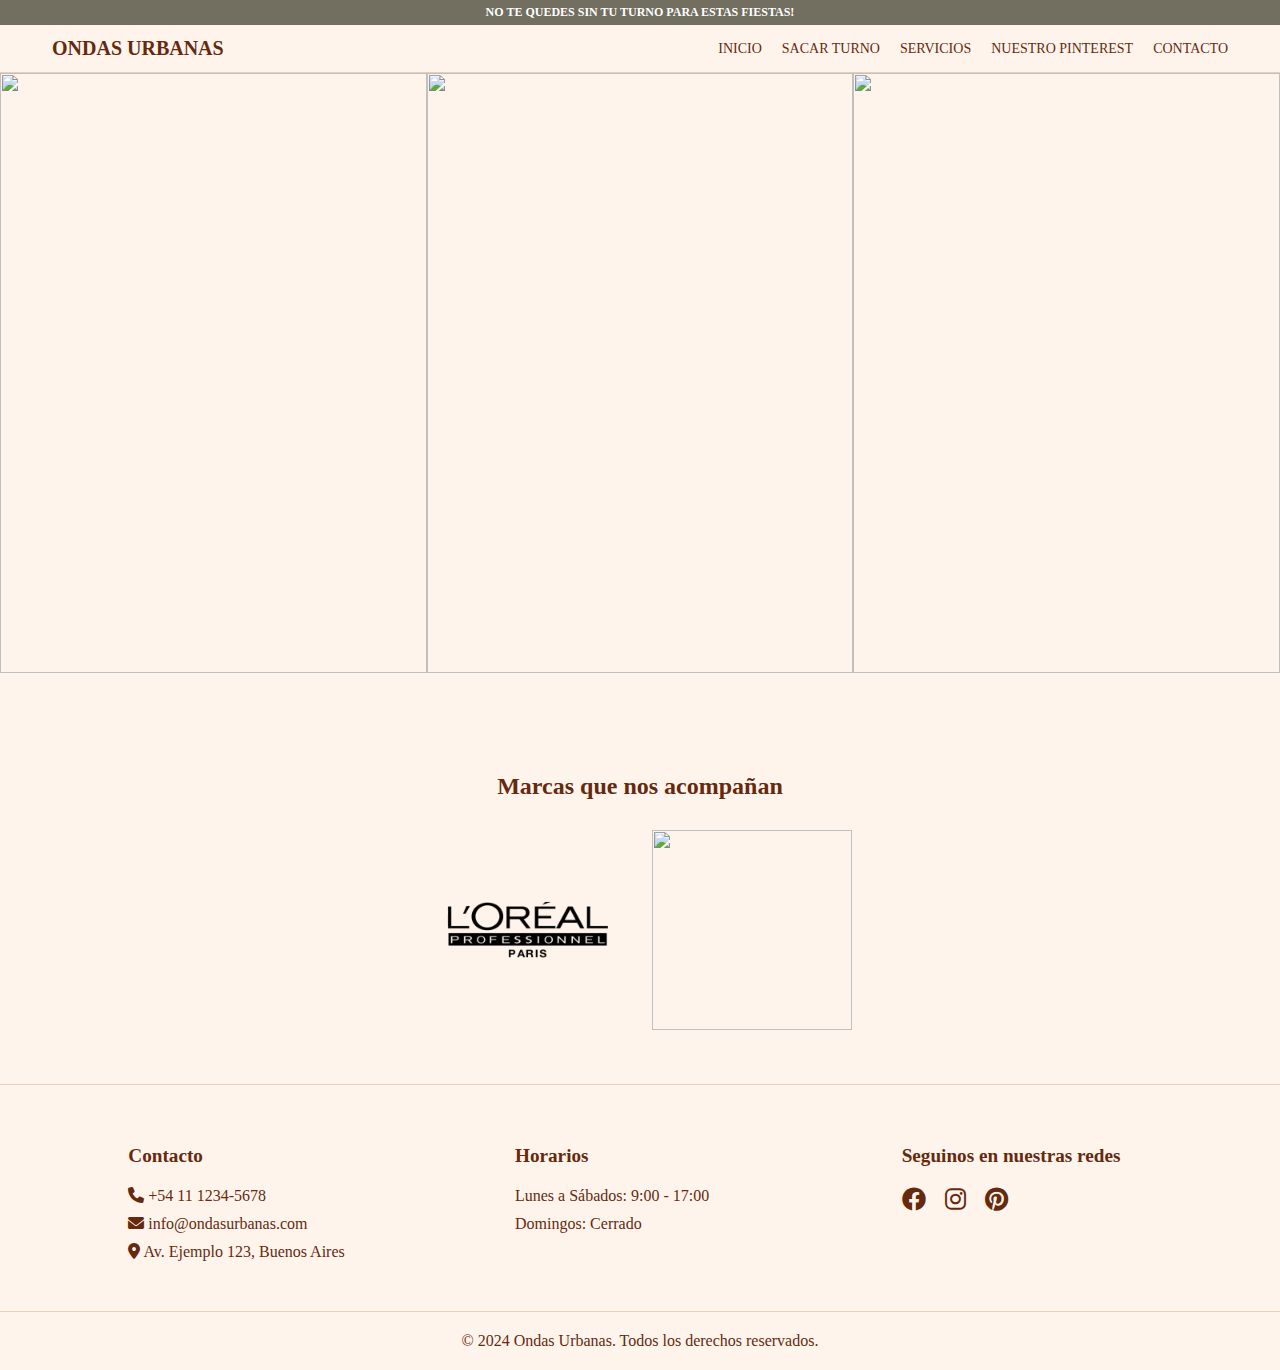
==== index.html @ 698ce496 "Pilar" ====
<!DOCTYPE html>
<html lang="es">
<head>
    <meta charset="UTF-8">
    <meta name="viewport" content="width=device-width, initial-scale=1.0">
    <title>Ondas Urbanas</title>
    <link rel="stylesheet" href="peluqueriastyle.css">
    <link rel="stylesheet" href="https://cdnjs.cloudflare.com/ajax/libs/font-awesome/6.0.0/css/all.min.css">
</head>
<body>
    <div class="anuncio" id="anuncio"></div>
    <header class="header">
        <div class="container-header">
            <!-- nombre -->
            <div class="nombre">
                <h1>ONDAS URBANAS</h1>
            </div>
            <!-- navegacion -->
            <nav class="navbar">
                <a href="index.html">Inicio</a>
                <a href="sacar-turno.html">Sacar Turno</a>
                <a href="servicios.html" id="mostrar-servicios">Servicios</a>
                <a href="https://pin.it/77kDfcLPh" target="_blank" rel="noopener noreferrer">Nuestro pinterest</a>
                <a href="#contacto">Contacto</a>
            </nav>

        </div>
    </header>

    <main>
        <div class="carrusel-container">
            <div class="carrusel">
                <div class="slide"><img src="https://i.pinimg.com/474x/4e/fe/5a/4efe5a5d4be02e4e31e89987e6eb56ed.jpg"></div>
                <div class="slide"><img src="https://i.pinimg.com/474x/b9/61/74/b961743256ed15e7bf9b16c64e3e7158.jpg"></div>
                <div class="slide"><img src="https://i.pinimg.com/474x/77/1c/6b/771c6b8423539e8580634defe274f773.jpg"></div>
                <div class="slide"><img src="https://i.pinimg.com/474x/94/1a/25/941a2535f71a98843dc9853be77e886f.jpg"></div>
                <div class="slide"><img src="https://i.pinimg.com/736x/73/dd/4d/73dd4dfdfde767a0c8fb2738a0af54ff.jpg"></div> 
                <div class="slide"><img src="https://i.pinimg.com/474x/d7/7d/99/d77d990e139c64a1b623c397e587f48f.jpg"></div>
                <div class="slide"><img src="https://i.pinimg.com/474x/65/21/18/6521186a1ae866f8f89e35821f874331.jpg"></div>
                <div class="slide"><img src="https://i.pinimg.com/564x/ec/d8/40/ecd840e53d3eb5a1aea22ed2c5ab9f16.jpg"></div>
                <div class="slide"><img src="https://i.pinimg.com/474x/3d/71/f2/3d71f21349661a87a4dfaaf1fafbdd1b.jpg"></div>
            </div>
        </div>


        
        <div class="productos">
            <p>Marcas que nos acompañan</p>
            <div class="productos-logos">
                <img src="logoloreal.png" width="200">
                <img src="https://1000marcas.net/wp-content/uploads/2021/05/BaByliss-Logo.png" width="200">
            </div>
        </div>
    </main>

    <footer class="footer" id="contacto">
        <div class="footer-content">
            <div class="footer-section">
                <h3>Contacto</h3>
                <p><i class="fas fa-phone"></i> +54 11 1234-5678</p>
                <p><i class="fas fa-envelope"></i> info@ondasurbanas.com</p>
                <p><i class="fas fa-map-marker-alt"></i> Av. Ejemplo 123, Buenos Aires</p>
            </div>
            
            <div class="footer-section">
                <h3>Horarios</h3>
                <p>Lunes a Sábados: 9:00 - 17:00</p>
                <p>Domingos: Cerrado</p>
            </div>
            
            <div class="footer-section">
                <h3>Seguinos en nuestras redes</h3>
                <div class="social-links">
                    <a href="#"><i class="fab fa-facebook"></i></a>
                    <a href="#"><i class="fab fa-instagram"></i></a>
                    <a href="#"><i class="fab fa-pinterest"></i></a>
                </div>
            </div>
        </div>
        <div class="footer-bottom">
            <p>&copy; 2024 Ondas Urbanas. Todos los derechos reservados.</p>
        </div>
    </footer>

    <!-- FUNCIONALIDAD CON JS -->
    <script src="peluqueria.js"></script>
</body>
</html>
---- peluqueriastyle.css ----
/* PELUQUERIA HTML */
* {
  margin: 0;
  padding: 0;
  box-sizing: border-box;
}

body {
  font-family: 'Trebuchet MS', serif;
  background-color: var(--color-fondo);
  color: var(--color-texto);
}

:root {
  --color-primario: #726E60;  /* verde */
  --color-secundario: #E7CFBC; /* rosa champagne */
  --color-fondo: #FFF4EC;      /* marfil */
  --color-texto: #0B0A0A;      /* negro */
  --color-terciario: #652A0E;
  --peanut: #795c34;
}

html {
  scroll-behavior: smooth;
}


/* Anuncios */
.anuncio {
  background-color: var(--color-primario);
  color: white;
  text-align: center;
  padding: 5px;
  font-size: 12px;
  font-weight: bold;
}


/* Header */
.header {
  background-color: var(--color-fondo);
  border-bottom: 1px solid var(--color-secundario);
  position: sticky;
  top: 0;
  width: 100%;
  z-index: 10;
}

.container-header {
  display: flex;
  justify-content: space-between;
  align-items: center;
  max-width: 1200px;
  margin: 0 auto;
  padding: 12px;
}

/* nombre/logo de la peluqueria en la navbar */
.nombre h1 {
  font-size: 20px;
  letter-spacing: 0,5px;
  font-weight: bold;
  color:#652A0E;
}

/* NAVBAR */
.navbar {
  display: flex;
  gap: 20px;
}

.navbar a {
  text-decoration: none;
  color: var(--color-terciario);
  font-size: 14px;
  text-transform: uppercase;
  transition: color 0.3s ease;
}

.navbar a:hover {
  color: var(--color-texto);
}



/* CARRUSEL */
.carrusel-container {
  width: 100%;
  height: 600px;
  margin-bottom: 50px;
  overflow: hidden;
}

.carrusel {
  display: flex;
  transition: transform 1s ease-in-out;
  width: 100%;
}

.slide {
  min-width: 33.33%;
  transition: transform 1s ease;
}

.slide img {
  width: 100%;
  height: 600px;
  object-fit: cover;
  display: block;
}







/* SECCIÓN MARCAS */
.productos {
  display:flex;
  flex-direction: column;
  align-items: center;
  text-align: center;
  gap: 15px;
  margin-top: 100px;
}

.productos p {
  font-size: 24px;
  margin-bottom: 15px;
  font-weight: bold;
  color: var(--color-terciario);
}

.productos-logos img {
  width: 200px; 
  height: 200px;
  object-fit: contain; 
  margin: 0 10px;  
  transition: transform 0.3s ease-in-out;
}






/* SERVICIOS HTML*/
#servicios {
  padding: 20px;
  margin: 10px;
  background-color: var(--color-secundario);
  border-radius: 8px;
}

#servicios p {
  text-align: center;
  margin-bottom: 20px;
}

#servicios h2 {
  text-align: center;
  margin-bottom: 15px;
}

/* contenedor de servicios en grid */
.grid-servicios {
  display: grid;
  grid-template-columns: repeat(auto-fit, minmax(250px, 1fr));
  gap: 20px;
}

/* estilo de cada bloque de servicio */
.servicio {
  background-color: white;
  padding: 15px;
  border-radius: 8px;
  box-shadow: 0 4px 6px rgba(0, 0, 0, 0.1);
  text-align: center;
}

.servicio h3 {
  margin-bottom: 10px;
  color: var(--color-primario);
}

.servicio ul {
  list-style-type: none;
  padding: 0;
  text-align: left;
}

.servicio ul li {
  margin: 5px 0;
}

/* SACAR TURNOS HTML */
#turnos {
  padding: 20px;
  margin: 10px;
  text-align: center;
}

.grid-turnos {
  display: flex;
  justify-content: space-around;
  gap: 15px;
  margin-bottom: 20px;
}

/* formularios de turnos */
.turnos form {
  display: none;
  background-color: white;
  padding: 20px;
  border-radius: 8px;
  box-shadow: 0 4px 8px rgba(0, 0, 0, 0.1);
  margin-top: 15px;
}

.turnos label {
  display: block;
  margin: 10px 0 5px;
  text-align: left;
}

.turnos input,
.turnos select {
  width: 100%;
  padding: 10px;
  margin-bottom: 15px;
  border: 1px solid #ccc;
  border-radius: 4px;
}

/* seccion de informacion */
#seña-info {
  font-weight: bold;
  margin: 10px 0;
}

/* botones dentro de los formularios */
.turnos button[type="button"] {
  background-color: var(--color-primario);
  color: white;
  border-radius: 8px;
  padding: 10px 20px;
  cursor: pointer;
  transition: background-color 0.3s ease;
}

.turnos button[type="button"]:hover {
  background-color: var(--color-secundario);
  color: var(--color-texto);
}

.fecha-horario-seña {
  display: flex;
  justify-content: space-between;
  align-items: center;
  gap: 10px; /* espacio entre los elementos */
  margin-top: 10px;
}

.fecha-horario-seña label {
  font-weight: bold;
}

.fecha-horario-seña input {
  padding: 5px;
  border: 1px solid var(--color-primario);
  border-radius: 5px;
  width: 120px; /* tamaño del campo de fecha y hora */
}

.grid-turnos a {
  text-decoration: none;
  background-color: var(--color-primario);
  color: white;
  padding: 15px 30px;
  border-radius: 8px;
  font-size: 16px;
  text-align: center;
  transition: background-color 0.3s ease;
  display: inline-block;
  width: 30%; 
}

.grid-turnos a:hover {
  background-color: var(--color-secundario);
  color: var(--color-texto);
}

/* COSAS COMUNES DE TODAS LAS PAGINAS*/
.titulo-pagina {
  text-align: center;
  color: var(--color-primario);
  margin: 30px 0;
  font-size: 18px;
  font-weight: bold;
  text-transform: uppercase;
}



/* FOOTER */
.footer {
  background-color: var(--color-fondo);
  color: white;
  padding: 40px 0 20px;
  margin-top: 50px;
  position: relative; /* Cambiado de fixed a relative */
  border-top: 1px solid var(--color-secundario);
}

.footer-content {
  max-width: 1200px;
  margin: 0 auto;
  display: flex;
  justify-content: space-around;
  flex-wrap: wrap;
  padding: 0 20px;
}

.footer-section {
  margin: 20px;
  min-width: 250px;
}

.footer-section h3 {
  color: var(--color-terciario);
  margin-bottom: 20px;
  font-size: 1.2em;
}

.footer-section p {
  margin: 10px 0;
  color: var(--color-terciario);
}

.social-links a {
  color: var(--color-terciario);
  margin-right: 15px;
  font-size: 1.5em;
  text-decoration: none;
  transition: color 0.3s ease;
}

.social-links a:hover {
  color: var(--color-texto);
}

.footer-bottom {
  text-align: center;
  color:var(--color-terciario);
  padding-top: 20px;
  margin-top: 20px;
  border-top: 1px solid var(--color-secundario);
}
/* Agregar estos estilos */
.servicios-container {
    display: flex;
    justify-content: space-between;
    gap: 20px;
    margin-top: 10px;
}

.servicios-grupo {
    flex: 1;
    padding: 20px;
    background-color: var(--color-fondo);
    border-radius: 8px;
    box-shadow: 0 2px 4px rgba(0,0,0,0.1);
}

.servicios-grupo h4 {
    color: var(--color-primario);
    margin-bottom: 15px;
    font-size: 1.2em;
    text-align: center;
    padding-bottom: 10px;
    border-bottom: 2px solid var(--color-secundario);
}

.checkbox-grupo {
    display: flex;
    flex-direction: column;
    gap: 12px;
}

.checkbox-item {
    display: flex;
    align-items: center;
    padding: 8px;
    transition: background-color 0.3s ease;
}

.checkbox-item input[type="checkbox"] {
    appearance: none;
    -webkit-appearance: none;
    width: 16px;
    height: 16px;
    border: 2px solid var(--color-primario);
    border-radius: 3px;
    margin: 0;
    cursor: pointer;
    position: relative;
    top: 1px; /* Ajuste fino de la alineación vertical */
}

.checkbox-item input[type="checkbox"]:checked {
    background-color: var(--color-primario);
}

.checkbox-item label {
    margin-left: 10px;
    cursor: pointer;
    display: inline-block;
    line-height: 1;
}

.checkbox-item:hover {
    background-color: var(--color-secundario);
    border-radius: 4px;
}

.resumen-precio {
    margin-top: 20px;
    padding: 20px;
    background-color: var(--color-fondo);
    border-radius: 8px;
    box-shadow: 0 2px 4px rgba(0,0,0,0.1);
}

.resumen-precio h4 {
    color: var(--color-primario);
    margin-bottom: 15px;
    text-align: center;
}

#servicios-seleccionados {
    margin-bottom: 15px;
}

.servicio-seleccionado {
    display: flex;
    justify-content: space-between;
    padding: 5px 0;
    border-bottom: 1px solid var(--color-secundario);
}

.totales {
    margin-top: 20px;
    padding-top: 10px;
    border-top: 2px solid var(--color-primario);
}

.totales p {
    display: flex;
    justify-content: space-between;
    font-weight: bold;
    margin: 5px 0;
}

.form-reservar label {
    display: block;
    margin-bottom: 10px;
    font-weight: bold;
    color: var(--color-primario);
}

.seleccion-turno {
    margin-top: 20px;
    padding: 20px;
    background-color: var(--color-fondo);
    border-radius: 8px;
    box-shadow: 0 2px 4px rgba(0,0,0,0.1);
}

.seleccion-turno-container {
    display: flex;
    gap: 30px;
}

.fecha-selector {
    flex: 0 0 200px; /* Ancho fijo para el selector de fecha */
}

.horarios-disponibles {
    flex: 1; /* Toma el espacio restante */
}

.fecha-selector label,
.horarios-disponibles label {
    display: block;
    margin-bottom: 10px;
    color: var(--color-primario);
    font-weight: bold;
}

.fecha-selector input {
    width: 100%;
    padding: 8px;
    border: 1px solid var(--color-primario);
    border-radius: 4px;
}

.grid-horarios {
    display: grid;
    grid-template-columns: repeat(auto-fill, minmax(80px, 1fr));
    gap: 10px;
}

.horario-btn {
    padding: 10px;
    border: 1px solid var(--color-primario);
    border-radius: 4px;
    background-color: white;
    cursor: pointer;
    transition: all 0.3s ease;
}

.horario-btn:hover {
    background-color: var(--color-secundario);
}

.horario-btn.seleccionado {
    background-color: var(--color-primario);
    color: white;
}

.horario-btn.no-disponible {
    background-color: #f0f0f0;
    color: #999;
    cursor: not-allowed;
    border-color: #ddd;
}

.continuar-pago {
    display: flex;
    align-items: flex-end;
    padding-bottom: 20px;
}

.btn-pago {
    background-color: var(--color-primario);
    color: white;
    padding: 12px 20px;
    border: none;
    border-radius: 4px;
    cursor: pointer;
    transition: background-color 0.3s ease;
}

.btn-pago:hover {
    background-color: var(--color-secundario);
}

.servicios-seccion {
    max-width: 1200px;
    margin: 40px auto;
    padding: 0 20px;
}

.servicio-categoria {
    display: flex;
    align-items: center;
    margin-bottom: 60px;
    gap: 40px;
}

.servicio-categoria:nth-child(2) {      /* alterno orden de las imagenes*/
    flex-direction: row-reverse;
}

.servicio-info {
    flex: 1;
}

.servicio-info h3 {
    color: var(--color-primario);
    margin-bottom: 20px;
}

.servicio-info ul {
    list-style: none;
    padding: 0;
}

.servicio-info li {
    margin-bottom: 15px;
    font-size: 1.1em;
    padding: 10px;
    background-color: var(--color-fondo);
    border-radius: 8px;
    transition: transform 0.3s ease;
}

.servicio-info li:hover {
    transform: translateX(10px);
    background-color: var(--color-secundario);
}

.servicio-imagen {
    flex: 1;
    max-width: 550px;
}

.servicio-imagen img {
    width: 100%;
    height: 450px;
    object-fit: cover;
    border-radius: 10px;
    box-shadow: 0 4px 8px rgba(0,0,0,0.1);
}

.servicio-imagen-color img {
  width: 120%;
  height: 470px;
  object-fit: cover;
  border-radius: 10px;
  box-shadow: 0 4px 8px rgba(0,0,0,0.1);
}

.titulo-servicios {
  text-align: center;
  color: var(--color-primario);
  margin: 40px 0;
  font-size: 2.5em;
  font-weight: bold;
}

.imagenes-turnos {
  display: flex;
  justify-content: center;
  gap: 20px;
  margin: 40px 0;
  flex-wrap: wrap;
}

.imagenes-turnos img {
  width: 300px;
  height: 400px;
  object-fit: cover;
  border-radius: 10px;
  box-shadow: 0 4px 8px rgba(0,0,0,0.1);
  transition: transform 0.3s ease;
}

.imagenes-turnos img:hover {
  transform: scale(1.05);
}

@media (max-width: 768px) {
  .footer-section {
    flex: 100%;
    text-align: center;
  }
  .container-header {
      flex-direction: column;
      text-align: center;
      padding: 10px;
  }

  .navbar {
      flex-direction: column;
      gap: 10px;
      margin-top: 10px;
  }

  .grid-turnos {
      flex-direction: column;
  }

  .grid-turnos a {
      width: 80%;
      margin: 5px auto;
  }

  .fecha-horario-seña {
      flex-direction: column;
  }

  .slide {
      min-width: 100%;
  }

  .servicios-container {
    flex-direction: column;
  }

  .servicios-grupo {
    margin-bottom: 20px;
  }

  .seleccion-turno-container {
    flex-direction: column;
  }

  .fecha-selector {
      flex: none;
      margin-bottom: 20px;
  }
  .servicio-categoria {
    flex-direction: column !important;
    text-align: center;
  }
  .servicio-imagen {
      order: -1;
      margin-bottom: 20px;
  }

  .servicio-info li:hover {
      transform: none;
  }

  .titulo-servicios {
    font-size: 2em;
    margin: 30px 0;
  }

  .imagenes-turnos {
    gap: 10px;
  }

.imagenes-turnos img {
    width: 90%;
    height: 350px;
  }
}

#buscar-reserva {
    margin-bottom: 20px;
    padding: 20px;
    background-color: var(--color-fondo);
    border-radius: 8px;
}

#buscar-turno {
    background-color: var(--color-primario);
    color: white;
    padding: 10px 20px;
    border: none;
    border-radius: 4px;
    cursor: pointer;
    margin-top: 10px;
}

#buscar-turno:hover {
    background-color: var(--color-secundario);
    color: var(--color-texto);
}

#modificar-detalles {
    margin-top: 20px;
}

/* Agregar estos estilos específicos */
#info-turno {
    padding: 0;
}

#info-turno ul {
    list-style: none;
    padding: 0;
    margin: 0;
}

#detalles-turno {
    text-align: center;
}

#detalles-turno .continuar-pago {
    display: flex;
    justify-content: center;
    margin-top: 20px;
}

/* Estilos para la sección de pago */
.info-pago {
    margin-top: 20px;
    text-align: center;
}

.info-pago-contenido {
    max-width: 500px;
    margin: 0 auto;
}

.metodos-pago {
    margin: 20px 0;
    padding: 20px;
    background-color: white;
    border-radius: 8px;
    box-shadow: 0 2px 4px rgba(0,0,0,0.1);
}

.metodo {
    text-align: center;
}

.qr-img {
    max-width: 200px;
    margin: 15px auto;
    display: block;
}

.instrucciones-pago {
    text-align: left;
    margin: 20px 0;
    padding: 15px;
    background-color: var(--color-secundario);
    border-radius: 8px;
}

.instrucciones-pago ol {
    margin-left: 20px;
    margin-top: 10px;
}

.instrucciones-pago li {
    margin: 8px 0;
}

.datos-bancarios {
    list-style: none;
    background: white;
    padding: 20px;
    border-radius: 8px;
    margin: 15px 0;
    box-shadow: 0 2px 4px rgba(0,0,0,0.1);
}

.datos-bancarios li {
    margin: 10px 0;
    padding: 5px 0;
    border-bottom: 1px solid var(--color-secundario);
}

.datos-bancarios li:last-child {
    border-bottom: none;
}

.instrucciones-pago {
    background-color: var(--color-secundario);
    padding: 15px;
    border-radius: 8px;
    margin-top: 20px;
}

.instrucciones-pago ol {
    margin-left: 20px;
    margin-top: 10px;
}

.instrucciones-pago li {
    margin: 8px 0;
}

.btn-pago {
    background-color: var(--color-primario);
    color: white;
    padding: 10px 20px;
    border: none;
    border-radius: 5px;
    cursor: pointer;
    font-size: 16px;
    margin: 20px 0;
}

.btn-pago:disabled {
    background-color: #ccc;
    cursor: not-allowed;
}

/* Mejorar el estilo del contenedor de pago */
.continuar-pago {
    background-color: white;
    padding: 20px;
    border-radius: 10px;
    box-shadow: 0 2px 4px rgba(0,0,0,0.1);
    margin-top: 20px;
}

/* Mejorar el botón de pago */
.btn-pago {
    background-color: var(--color-primario);
    color: white;
    padding: 12px 25px;
    border: none;
    border-radius: 5px;
    cursor: pointer;
    font-size: 16px;
    font-weight: bold;
    transition: background-color 0.3s ease;
    width: 100%;
    max-width: 300px;
    margin: 20px auto;
    display: block;
}

.btn-pago:hover {
    background-color: var(--color-terciario);
}

.btn-pago:disabled {
    background-color: #ccc;
    cursor: not-allowed;
}

/* Mejorar el resumen de pago */
.info-pago-contenido {
    background-color: var(--color-fondo);
    padding: 20px;
    border-radius: 8px;
    margin-top: 15px;
}

/* Destacar el monto de la seña */
#monto-sena {
    font-size: 1.2em;
    font-weight: bold;
    color: var(--color-terciario);
}

/* Mejorar los datos bancarios */
.datos-bancarios {
    background: white;
    padding: 20px;
    border-radius: 8px;
    margin: 15px 0;
    box-shadow: 0 2px 4px rgba(0,0,0,0.1);
}

.datos-bancarios li {
    margin: 12px 0;
    padding: 8px 0;
    border-bottom: 1px solid var(--color-secundario);
    display: flex;
    justify-content: space-between;
    align-items: center;
}

.datos-bancarios li:last-child {
    border-bottom: none;
}

/* Mejorar las instrucciones */
.instrucciones-pago {
    background-color: var(--color-secundario);
    padding: 20px;
    border-radius: 8px;
    margin-top: 20px;
}

.instrucciones-pago ol {
    margin-left: 25px;
    margin-top: 15px;
}

.instrucciones-pago li {
    margin: 10px 0;
    line-height: 1.4;
}

/* Agregar un estado de éxito */
.reserva-exitosa {
    background-color: #e7f3e8;
    border: 1px solid #28a745;
    color: #155724;
    padding: 15px;
    border-radius: 5px;
    margin-top: 20px;
    text-align: center;
}

/* Estilos para la página de confirmación */
.confirmacion-container {
    max-width: 800px;
    margin: 40px auto;
    padding: 20px;
}

.confirmacion-container h2 {
    text-align: center;
    color: var(--color-terciario);
    margin-bottom: 30px;
}

.detalles-turno, .info-pago-container {
    background: white;
    padding: 25px;
    border-radius: 10px;
    box-shadow: 0 2px 8px rgba(0,0,0,0.1);
    margin-bottom: 30px;
}

.monto-sena {
    font-size: 1.2em;
    color: var(--color-terciario);
    margin: 20px 0;
}

.datos-transferencia {
    margin: 25px 0;
}

.botones-confirmacion {
    display: flex;
    justify-content: center;
    gap: 20px;
    margin-top: 30px;
}

.btn-volver, .btn-nuevo-turno {
    padding: 12px 25px;
    border-radius: 5px;
    text-decoration: none;
    font-weight: bold;
    transition: all 0.3s ease;
}

.btn-volver {
    background-color: var(--color-secundario);
    color: var(--color-texto);
}

.btn-nuevo-turno {
    background-color: var(--color-primario);
    color: white;
}

.btn-volver:hover, .btn-nuevo-turno:hover {
    transform: translateY(-2px);
    box-shadow: 0 2px 5px rgba(0,0,0,0.2);
}

/* Estilos para el resumen del turno */
#resumen-turno ul {
    list-style: none;
    padding: 0;
    margin: 10px 0;
}

#resumen-turno li {
    padding: 5px 0;
    border-bottom: 1px solid var(--color-secundario);
}

#resumen-turno li:last-child {
    border-bottom: none;
}

.detalles-turno {
    background: white;
    padding: 25px;
    border-radius: 10px;
    box-shadow: 0 2px 8px rgba(0,0,0,0.1);
    margin-bottom: 30px;
}

.detalles-turno h3 {
    color: var(--color-terciario);
    margin-bottom: 20px;
}
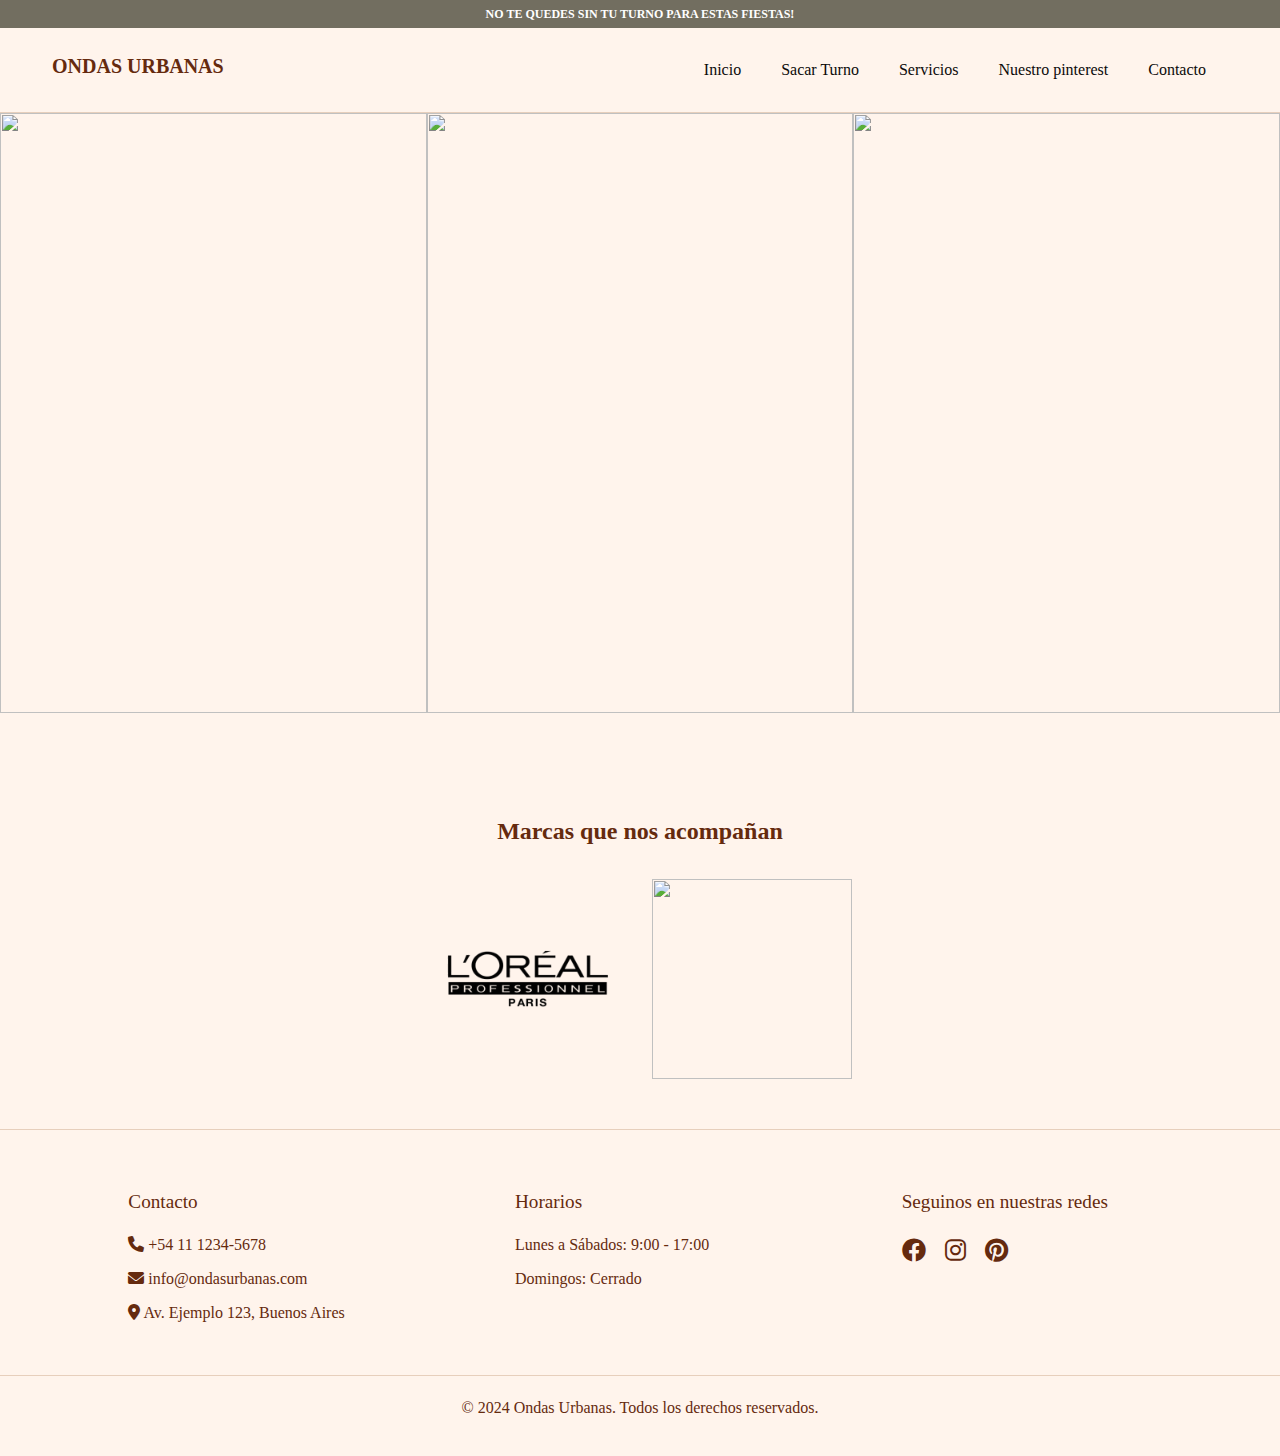
==== commit 60a547cc: "Pilar" ====
--- a/index.html
+++ b/index.html
@@ -4,24 +4,33 @@
     <meta charset="UTF-8">
     <meta name="viewport" content="width=device-width, initial-scale=1.0">
     <title>Ondas Urbanas</title>
+    <link href="https://cdn.jsdelivr.net/npm/bootstrap@5.3.2/dist/css/bootstrap.min.css" rel="stylesheet">    <!-- bootstrap 5 CSS -->
+    <link rel="stylesheet" href="https://cdnjs.cloudflare.com/ajax/libs/font-awesome/6.0.0/css/all.min.css">  <!-- font Awesome -->
     <link rel="stylesheet" href="peluqueriastyle.css">
-    <link rel="stylesheet" href="https://cdnjs.cloudflare.com/ajax/libs/font-awesome/6.0.0/css/all.min.css">
 </head>
 <body>
     <div class="anuncio" id="anuncio"></div>
     <header class="header">
         <div class="container-header">
-            <!-- nombre -->
             <div class="nombre">
                 <h1>ONDAS URBANAS</h1>
             </div>
-            <!-- navegacion -->
-            <nav class="navbar">
-                <a href="index.html">Inicio</a>
-                <a href="sacar-turno.html">Sacar Turno</a>
-                <a href="servicios.html" id="mostrar-servicios">Servicios</a>
-                <a href="https://pin.it/77kDfcLPh" target="_blank" rel="noopener noreferrer">Nuestro pinterest</a>
-                <a href="#contacto">Contacto</a>
+            <!-- NAVBAR -->
+            <nav class="navbar navbar-expand-lg">
+                <div class="container-fluid">
+                    <button class="navbar-toggler" type="button" data-bs-toggle="collapse" data-bs-target="#navbarNav">
+                        <span class="navbar-toggler-icon"></span>
+                    </button>
+                    <div class="collapse navbar-collapse" id="navbarNav">
+                        <div class="navbar-nav">
+                            <a class="nav-link" href="index.html">Inicio</a>
+                            <a class="nav-link" href="sacar-turno.html">Sacar Turno</a>
+                            <a class="nav-link" id="mostrar-servicios" href="servicios.html">Servicios</a>
+                            <a class="nav-link" href="https://pin.it/77kDfcLPh" target="_blank" rel="noopener noreferrer">Nuestro pinterest</a>
+                            <a class="nav-link" href="#contacto">Contacto</a>
+                        </div>
+                    </div>
+                </div>
             </nav>
 
         </div>
@@ -41,8 +50,6 @@
                 <div class="slide"><img src="https://i.pinimg.com/474x/3d/71/f2/3d71f21349661a87a4dfaaf1fafbdd1b.jpg"></div>
             </div>
         </div>
-
-
         
         <div class="productos">
             <p>Marcas que nos acompañan</p>
@@ -53,6 +60,7 @@
         </div>
     </main>
 
+    <!-- FOOTER -->
     <footer class="footer" id="contacto">
         <div class="footer-content">
             <div class="footer-section">
@@ -82,6 +90,8 @@
         </div>
     </footer>
 
+    <!-- BOOTSTRAP -->
+    <script src="https://cdn.jsdelivr.net/npm/bootstrap@5.3.2/dist/js/bootstrap.bundle.min.js"></script>
     <!-- FUNCIONALIDAD CON JS -->
     <script src="peluqueria.js"></script>
 </body>
--- a/peluqueriastyle.css
+++ b/peluqueriastyle.css
@@ -25,7 +25,7 @@
 }
 
 
-/* Anuncios */
+/* ANUNCIOS */
 .anuncio {
   background-color: var(--color-primario);
   color: white;
@@ -36,7 +36,7 @@
 }
 
 
-/* Header */
+/* HEADER */
 .header {
   background-color: var(--color-fondo);
   border-bottom: 1px solid var(--color-secundario);
@@ -64,25 +64,30 @@
 }
 
 /* NAVBAR */
-.navbar {
-  display: flex;
-  gap: 20px;
-}
-
-.navbar a {
-  text-decoration: none;
-  color: var(--color-terciario);
-  font-size: 14px;
-  text-transform: uppercase;
-  transition: color 0.3s ease;
-}
-
-.navbar a:hover {
-  color: var(--color-texto);
-}
-
-
-
+
+.navbar-nav {
+    gap: 20px;
+    width: 100%;
+    display: flex;
+    align-items: center;
+}
+
+.nav-link {
+    color: var(--color-texto) !important;
+    text-decoration: none;
+    padding: 10px !important;
+    transition: all 0.3s ease;
+}
+
+.nav-link:hover {
+    color: var(--color-terciario) !important;
+}
+
+.navbar-toggler {
+    background-color: var(--color-secundario);
+    border: none;
+    margin-right: 1rem;
+}
 /* CARRUSEL */
 .carrusel-container {
   width: 100%;
@@ -163,14 +168,12 @@
   margin-bottom: 15px;
 }
 
-/* contenedor de servicios en grid */
 .grid-servicios {
   display: grid;
   grid-template-columns: repeat(auto-fit, minmax(250px, 1fr));
   gap: 20px;
 }
 
-/* estilo de cada bloque de servicio */
 .servicio {
   background-color: white;
   padding: 15px;
@@ -233,13 +236,11 @@
   border-radius: 4px;
 }
 
-/* seccion de informacion */
 #seña-info {
   font-weight: bold;
   margin: 10px 0;
 }
 
-/* botones dentro de los formularios */
 .turnos button[type="button"] {
   background-color: var(--color-primario);
   color: white;
@@ -258,7 +259,7 @@
   display: flex;
   justify-content: space-between;
   align-items: center;
-  gap: 10px; /* espacio entre los elementos */
+  gap: 10px; 
   margin-top: 10px;
 }
 
@@ -270,7 +271,7 @@
   padding: 5px;
   border: 1px solid var(--color-primario);
   border-radius: 5px;
-  width: 120px; /* tamaño del campo de fecha y hora */
+  width: 120px; 
 }
 
 .grid-turnos a {
@@ -309,7 +310,7 @@
   color: white;
   padding: 40px 0 20px;
   margin-top: 50px;
-  position: relative; /* Cambiado de fixed a relative */
+  position: relative; 
   border-top: 1px solid var(--color-secundario);
 }
 
@@ -357,7 +358,7 @@
   margin-top: 20px;
   border-top: 1px solid var(--color-secundario);
 }
-/* Agregar estos estilos */
+
 .servicios-container {
     display: flex;
     justify-content: space-between;
@@ -483,11 +484,11 @@
 }
 
 .fecha-selector {
-    flex: 0 0 200px; /* Ancho fijo para el selector de fecha */
+    flex: 0 0 200px; 
 }
 
 .horarios-disponibles {
-    flex: 1; /* Toma el espacio restante */
+    flex: 1; 
 }
 
 .fecha-selector label,
@@ -569,7 +570,7 @@
     gap: 40px;
 }
 
-.servicio-categoria:nth-child(2) {      /* alterno orden de las imagenes*/
+.servicio-categoria:nth-child(2) {      
     flex-direction: row-reverse;
 }
 
@@ -667,6 +668,48 @@
       gap: 10px;
       margin-top: 10px;
   }
+
+  .container-header {
+    flex-direction: column;
+    padding: 10px;
+  }
+
+  .navbar-nav {
+      flex-direction: column;
+      text-align: center;
+  }
+
+  .collapse:not(.show) {
+      display: none;
+  }
+
+  .navbar-nav {
+    gap: 10px;  /* Reduce el espacio entre links en móvil */
+  }
+
+  .nav-link {
+      padding: 8px !important;  /* Reduce el padding en móvil */
+      font-size: 0.9em;  /* Reduce ligeramente el tamaño de fuente */
+  }
+
+  .navbar-toggler {
+      padding: 4px 8px;  /* Ajusta el tamaño del botón hamburguesa */
+      margin-right: 0;  /* Elimina el margen derecho en móvil */
+  }
+
+  .container-fluid {
+      padding: 0;  /* Elimina el padding extra del contenedor */
+  }
+
+  /* Mejora el espaciado del menú desplegable */
+  .collapse.show {
+      margin-top: 10px;
+      background-color: var(--color-fondo);
+      border-radius: 4px;
+      box-shadow: 0 2px 5px rgba(0,0,0,0.1);
+  }
+
+
 
   .grid-turnos {
       flex-direction: column;
@@ -755,7 +798,6 @@
     margin-top: 20px;
 }
 
-/* Agregar estos estilos específicos */
 #info-turno {
     padding: 0;
 }
@@ -776,7 +818,7 @@
     margin-top: 20px;
 }
 
-/* Estilos para la sección de pago */
+/* CONFIRMACION DE PAGO */
 .info-pago {
     margin-top: 20px;
     text-align: center;
@@ -873,7 +915,6 @@
     cursor: not-allowed;
 }
 
-/* Mejorar el estilo del contenedor de pago */
 .continuar-pago {
     background-color: white;
     padding: 20px;
@@ -882,7 +923,6 @@
     margin-top: 20px;
 }
 
-/* Mejorar el botón de pago */
 .btn-pago {
     background-color: var(--color-primario);
     color: white;
@@ -908,7 +948,6 @@
     cursor: not-allowed;
 }
 
-/* Mejorar el resumen de pago */
 .info-pago-contenido {
     background-color: var(--color-fondo);
     padding: 20px;
@@ -916,14 +955,12 @@
     margin-top: 15px;
 }
 
-/* Destacar el monto de la seña */
 #monto-sena {
     font-size: 1.2em;
     font-weight: bold;
     color: var(--color-terciario);
 }
 
-/* Mejorar los datos bancarios */
 .datos-bancarios {
     background: white;
     padding: 20px;
@@ -945,7 +982,6 @@
     border-bottom: none;
 }
 
-/* Mejorar las instrucciones */
 .instrucciones-pago {
     background-color: var(--color-secundario);
     padding: 20px;
@@ -963,7 +999,6 @@
     line-height: 1.4;
 }
 
-/* Agregar un estado de éxito */
 .reserva-exitosa {
     background-color: #e7f3e8;
     border: 1px solid #28a745;
@@ -974,7 +1009,6 @@
     text-align: center;
 }
 
-/* Estilos para la página de confirmación */
 .confirmacion-container {
     max-width: 800px;
     margin: 40px auto;
@@ -1035,7 +1069,7 @@
     box-shadow: 0 2px 5px rgba(0,0,0,0.2);
 }
 
-/* Estilos para el resumen del turno */
+/* RESUMEN DEL TURNO */
 #resumen-turno ul {
     list-style: none;
     padding: 0;
@@ -1064,4 +1098,37 @@
     margin-bottom: 20px;
 }
 
-
+@media (max-width: 991px) {
+  .container-header {
+      flex-direction: column;
+      padding: 10px;
+  }
+
+  .navbar-nav {
+      flex-direction: column;
+      text-align: center;
+  }
+
+  .collapse:not(.show) {
+      display: none;
+  }
+
+  .grid-turnos {
+      grid-template-columns: 1fr;
+  }
+
+  .servicios-container {
+      flex-direction: column;
+  }
+
+  .footer-content {
+      flex-direction: column;
+      text-align: center;
+  }
+}
+
+.navbar-toggler {
+  background-color: var(--color-secundario);
+  border: none;
+  margin-right: 1rem;
+}
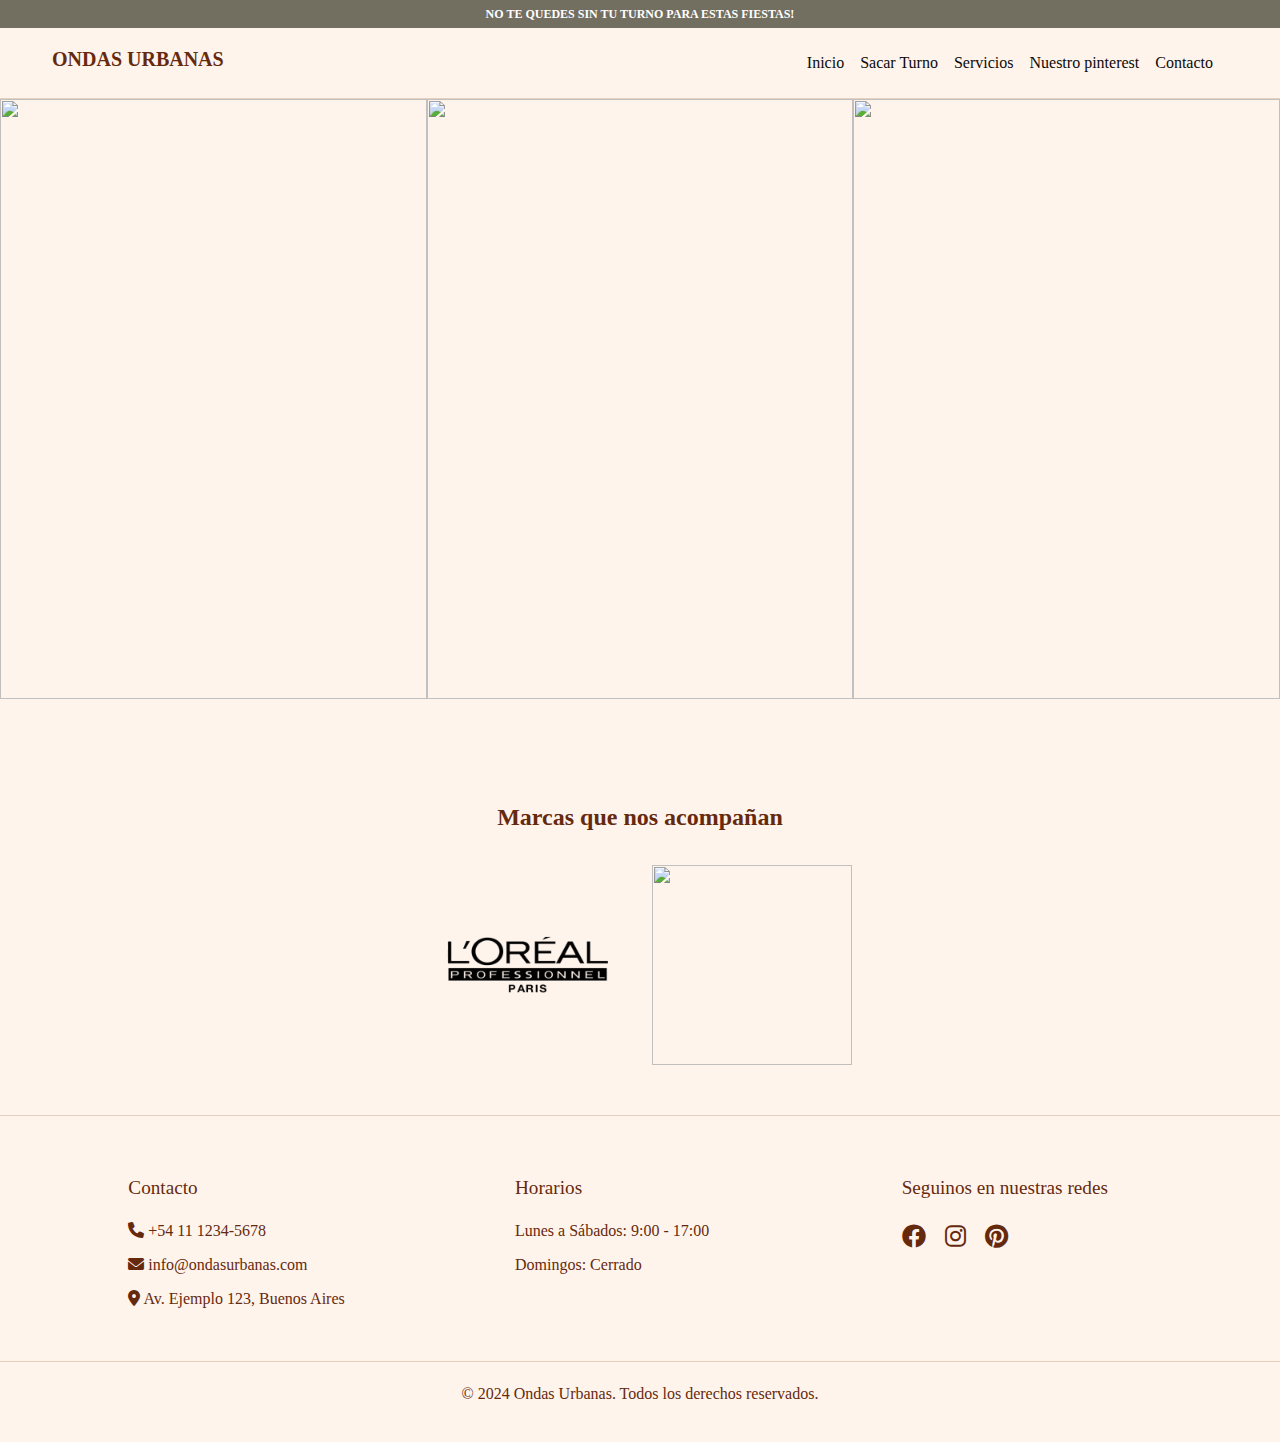
==== commit c0afd3ef: "Pilar" ====
--- a/index.html
+++ b/index.html
@@ -7,6 +7,7 @@
     <link href="https://cdn.jsdelivr.net/npm/bootstrap@5.3.2/dist/css/bootstrap.min.css" rel="stylesheet">    <!-- bootstrap 5 CSS -->
     <link rel="stylesheet" href="https://cdnjs.cloudflare.com/ajax/libs/font-awesome/6.0.0/css/all.min.css">  <!-- font Awesome -->
     <link rel="stylesheet" href="peluqueriastyle.css">
+    <script src="https://cdn.jsdelivr.net/npm/sweetalert2@11"></script>
 </head>
 <body>
     <div class="anuncio" id="anuncio"></div>
--- a/peluqueriastyle.css
+++ b/peluqueriastyle.css
@@ -66,7 +66,7 @@
 /* NAVBAR */
 
 .navbar-nav {
-    gap: 20px;
+    gap: 10px;
     width: 100%;
     display: flex;
     align-items: center;
@@ -75,7 +75,7 @@
 .nav-link {
     color: var(--color-texto) !important;
     text-decoration: none;
-    padding: 10px !important;
+    padding: 3px !important;
     transition: all 0.3s ease;
 }
 
@@ -507,35 +507,39 @@
 }
 
 .grid-horarios {
-    display: grid;
-    grid-template-columns: repeat(auto-fill, minmax(80px, 1fr));
-    gap: 10px;
+  display: grid;
+  grid-template-columns: repeat(auto-fill, minmax(100px, 1fr));
+  gap: 10px;
+  margin-top: 10px;
 }
 
 .horario-btn {
-    padding: 10px;
-    border: 1px solid var(--color-primario);
-    border-radius: 4px;
-    background-color: white;
-    cursor: pointer;
-    transition: all 0.3s ease;
+  padding: 10px;
+  border: 1px solid var(--color-primario);
+  border-radius: 4px;
+  background-color: white;
+  cursor: pointer;
+  transition: all 0.3s ease;
 }
 
 .horario-btn:hover {
-    background-color: var(--color-secundario);
+  background-color: var(--color-secundario);
 }
 
 .horario-btn.seleccionado {
-    background-color: var(--color-primario);
-    color: white;
+  background-color: var(--color-secundario);
+  color: white;
+  border-color: var(--color-secundario);
 }
 
 .horario-btn.no-disponible {
-    background-color: #f0f0f0;
-    color: #999;
-    cursor: not-allowed;
-    border-color: #ddd;
-}
+  background-color: #f0f0f0;
+  color: #999;
+  cursor: not-allowed;
+  border-color: #ddd;
+}
+
+
 
 .continuar-pago {
     display: flex;
@@ -551,11 +555,13 @@
     border-radius: 4px;
     cursor: pointer;
     transition: background-color 0.3s ease;
+    text-decoration: none !important;
 }
 
 .btn-pago:hover {
     background-color: var(--color-secundario);
 }
+
 
 .servicios-seccion {
     max-width: 1200px;
@@ -766,11 +772,17 @@
     gap: 10px;
   }
 
-.imagenes-turnos img {
+  .imagenes-turnos img {
     width: 90%;
     height: 350px;
   }
-}
+
+  #resumen-turno-actual {
+    margin: 15px 0;
+    padding: 15px;
+  }
+}
+
 
 #buscar-reserva {
     margin-bottom: 20px;
@@ -818,256 +830,134 @@
     margin-top: 20px;
 }
 
+#resumen-turno-actual {
+  background-color: var(--color-fondo);
+  padding: 20px;
+  border-radius: 8px;
+  box-shadow: 0 2px 4px rgba(0,0,0,0.1);
+  margin: 20px 0;
+}
+
+#resumen-turno-actual h4 {
+  color: var(--color-primario);
+  margin-bottom: 15px;
+  padding-bottom: 10px;
+  border-bottom: 2px solid var(--color-secundario);
+}
+
+#resumen-turno-actual p {
+  margin-bottom: 8px;
+}
+
+#resumen-turno-actual ul {
+  list-style: none;
+  padding-left: 20px;
+  margin: 10px 0;
+}
+
+#resumen-turno-actual .fw-bold {
+  color: var(--color-primario);
+  margin-top: 15px;
+  padding-top: 10px;
+  border-top: 2px solid var(--color-secundario);
+}
+
+
 /* CONFIRMACION DE PAGO */
-.info-pago {
-    margin-top: 20px;
-    text-align: center;
-}
-
-.info-pago-contenido {
-    max-width: 500px;
-    margin: 0 auto;
-}
-
-.metodos-pago {
-    margin: 20px 0;
-    padding: 20px;
-    background-color: white;
-    border-radius: 8px;
-    box-shadow: 0 2px 4px rgba(0,0,0,0.1);
-}
-
-.metodo {
-    text-align: center;
-}
-
-.qr-img {
-    max-width: 200px;
-    margin: 15px auto;
-    display: block;
-}
-
-.instrucciones-pago {
-    text-align: left;
-    margin: 20px 0;
-    padding: 15px;
-    background-color: var(--color-secundario);
-    border-radius: 8px;
-}
-
-.instrucciones-pago ol {
-    margin-left: 20px;
-    margin-top: 10px;
-}
-
-.instrucciones-pago li {
-    margin: 8px 0;
-}
-
-.datos-bancarios {
-    list-style: none;
-    background: white;
-    padding: 20px;
-    border-radius: 8px;
-    margin: 15px 0;
-    box-shadow: 0 2px 4px rgba(0,0,0,0.1);
-}
-
-.datos-bancarios li {
-    margin: 10px 0;
-    padding: 5px 0;
-    border-bottom: 1px solid var(--color-secundario);
-}
-
-.datos-bancarios li:last-child {
-    border-bottom: none;
-}
-
-.instrucciones-pago {
-    background-color: var(--color-secundario);
-    padding: 15px;
-    border-radius: 8px;
-    margin-top: 20px;
-}
-
-.instrucciones-pago ol {
-    margin-left: 20px;
-    margin-top: 10px;
-}
-
-.instrucciones-pago li {
-    margin: 8px 0;
-}
-
-.btn-pago {
-    background-color: var(--color-primario);
-    color: white;
-    padding: 10px 20px;
-    border: none;
-    border-radius: 5px;
-    cursor: pointer;
-    font-size: 16px;
-    margin: 20px 0;
-}
-
-.btn-pago:disabled {
-    background-color: #ccc;
-    cursor: not-allowed;
-}
-
-.continuar-pago {
-    background-color: white;
-    padding: 20px;
-    border-radius: 10px;
-    box-shadow: 0 2px 4px rgba(0,0,0,0.1);
-    margin-top: 20px;
-}
-
-.btn-pago {
-    background-color: var(--color-primario);
-    color: white;
-    padding: 12px 25px;
-    border: none;
-    border-radius: 5px;
-    cursor: pointer;
-    font-size: 16px;
-    font-weight: bold;
-    transition: background-color 0.3s ease;
-    width: 100%;
-    max-width: 300px;
-    margin: 20px auto;
-    display: block;
-}
-
-.btn-pago:hover {
-    background-color: var(--color-terciario);
-}
-
-.btn-pago:disabled {
-    background-color: #ccc;
-    cursor: not-allowed;
-}
-
-.info-pago-contenido {
-    background-color: var(--color-fondo);
-    padding: 20px;
-    border-radius: 8px;
-    margin-top: 15px;
-}
-
-#monto-sena {
-    font-size: 1.2em;
-    font-weight: bold;
-    color: var(--color-terciario);
-}
-
-.datos-bancarios {
-    background: white;
-    padding: 20px;
-    border-radius: 8px;
-    margin: 15px 0;
-    box-shadow: 0 2px 4px rgba(0,0,0,0.1);
-}
-
-.datos-bancarios li {
-    margin: 12px 0;
-    padding: 8px 0;
-    border-bottom: 1px solid var(--color-secundario);
-    display: flex;
-    justify-content: space-between;
-    align-items: center;
-}
-
-.datos-bancarios li:last-child {
-    border-bottom: none;
-}
-
-.instrucciones-pago {
-    background-color: var(--color-secundario);
-    padding: 20px;
-    border-radius: 8px;
-    margin-top: 20px;
-}
-
-.instrucciones-pago ol {
-    margin-left: 25px;
-    margin-top: 15px;
-}
-
-.instrucciones-pago li {
-    margin: 10px 0;
-    line-height: 1.4;
-}
-
-.reserva-exitosa {
-    background-color: #e7f3e8;
-    border: 1px solid #28a745;
-    color: #155724;
-    padding: 15px;
-    border-radius: 5px;
-    margin-top: 20px;
-    text-align: center;
-}
-
-.confirmacion-container {
-    max-width: 800px;
-    margin: 40px auto;
-    padding: 20px;
-}
-
-.confirmacion-container h2 {
-    text-align: center;
-    color: var(--color-terciario);
-    margin-bottom: 30px;
-}
-
-.detalles-turno, .info-pago-container {
-    background: white;
-    padding: 25px;
-    border-radius: 10px;
-    box-shadow: 0 2px 8px rgba(0,0,0,0.1);
-    margin-bottom: 30px;
-}
-
-.monto-sena {
-    font-size: 1.2em;
-    color: var(--color-terciario);
-    margin: 20px 0;
-}
-
-.datos-transferencia {
-    margin: 25px 0;
-}
-
-.botones-confirmacion {
-    display: flex;
-    justify-content: center;
-    gap: 20px;
-    margin-top: 30px;
-}
-
-.btn-volver, .btn-nuevo-turno {
-    padding: 12px 25px;
-    border-radius: 5px;
-    text-decoration: none;
-    font-weight: bold;
-    transition: all 0.3s ease;
+.card {
+  border: none;
+  box-shadow: 0 2px 8px rgba(0,0,0,0.1);
+  border-radius: 10px;
+}
+
+.card-header {
+  border-bottom: 1px solid var(--color-secundario);
+}
+
+.card-header h2 {
+  color: var(--color-terciario);
+  font-size: 1.8em;
+}
+
+.resumen-turno h3, form h3 {
+  color: var(--color-primario);
+  font-size: 1.3em;
+  margin-bottom: 1rem;
+}
+
+.form-label {
+  color: var(--color-primario);
+  font-weight: 500;
+}
+
+.form-control:focus {
+  border-color: var(--color-secundario);
+  box-shadow: 0 0 0 0.2rem rgba(231, 207, 188, 0.25);
+}
+
+.card {
+  height: 100%;
+  border: none;
+  box-shadow: 0 2px 8px rgba(0,0,0,0.1);
+  border-radius: 10px;
+}
+
+.card-header {
+  border-bottom: 1px solid var(--color-secundario);
+  padding: 1.5rem;
+}
+
+.card-header h3 {
+  color: var(--color-terciario);
+  font-size: 1.4em;
+  margin: 0;
+}
+
+.card-body {
+  padding: 1.5rem;
+}
+
+#resumen-turno {
+  font-size: 1.1em;
+}
+
+#resumen-turno ul {
+  margin: 1rem 0;
+  padding-left: 0;
+}
+
+#resumen-turno li {
+  padding: 0.5rem 0;
+  border-bottom: 1px solid var(--color-secundario);
+}
+
+#resumen-turno li:last-child {
+  border-bottom: none;
 }
 
 .btn-volver {
-    background-color: var(--color-secundario);
-    color: var(--color-texto);
-}
-
-.btn-nuevo-turno {
-    background-color: var(--color-primario);
-    color: white;
-}
-
-.btn-volver:hover, .btn-nuevo-turno:hover {
-    transform: translateY(-2px);
-    box-shadow: 0 2px 5px rgba(0,0,0,0.2);
-}
+  display: inline-flex;
+  align-items: center;
+  gap: 8px;
+  color: var(--color-primario);
+  text-decoration: none;
+  padding: 8px 16px;
+  border-radius: 5px;
+  transition: all 0.3s ease;
+  font-weight: 500;
+}
+
+.btn-volver:hover {
+  background-color: var(--color-secundario);
+  color: var(--color-primario);
+}
+
+.btn-volver i {
+  font-size: 0.9em;
+}
+
+
+
 
 /* RESUMEN DEL TURNO */
 #resumen-turno ul {
@@ -1098,6 +988,10 @@
     margin-bottom: 20px;
 }
 
+
+
+
+
 @media (max-width: 991px) {
   .container-header {
       flex-direction: column;
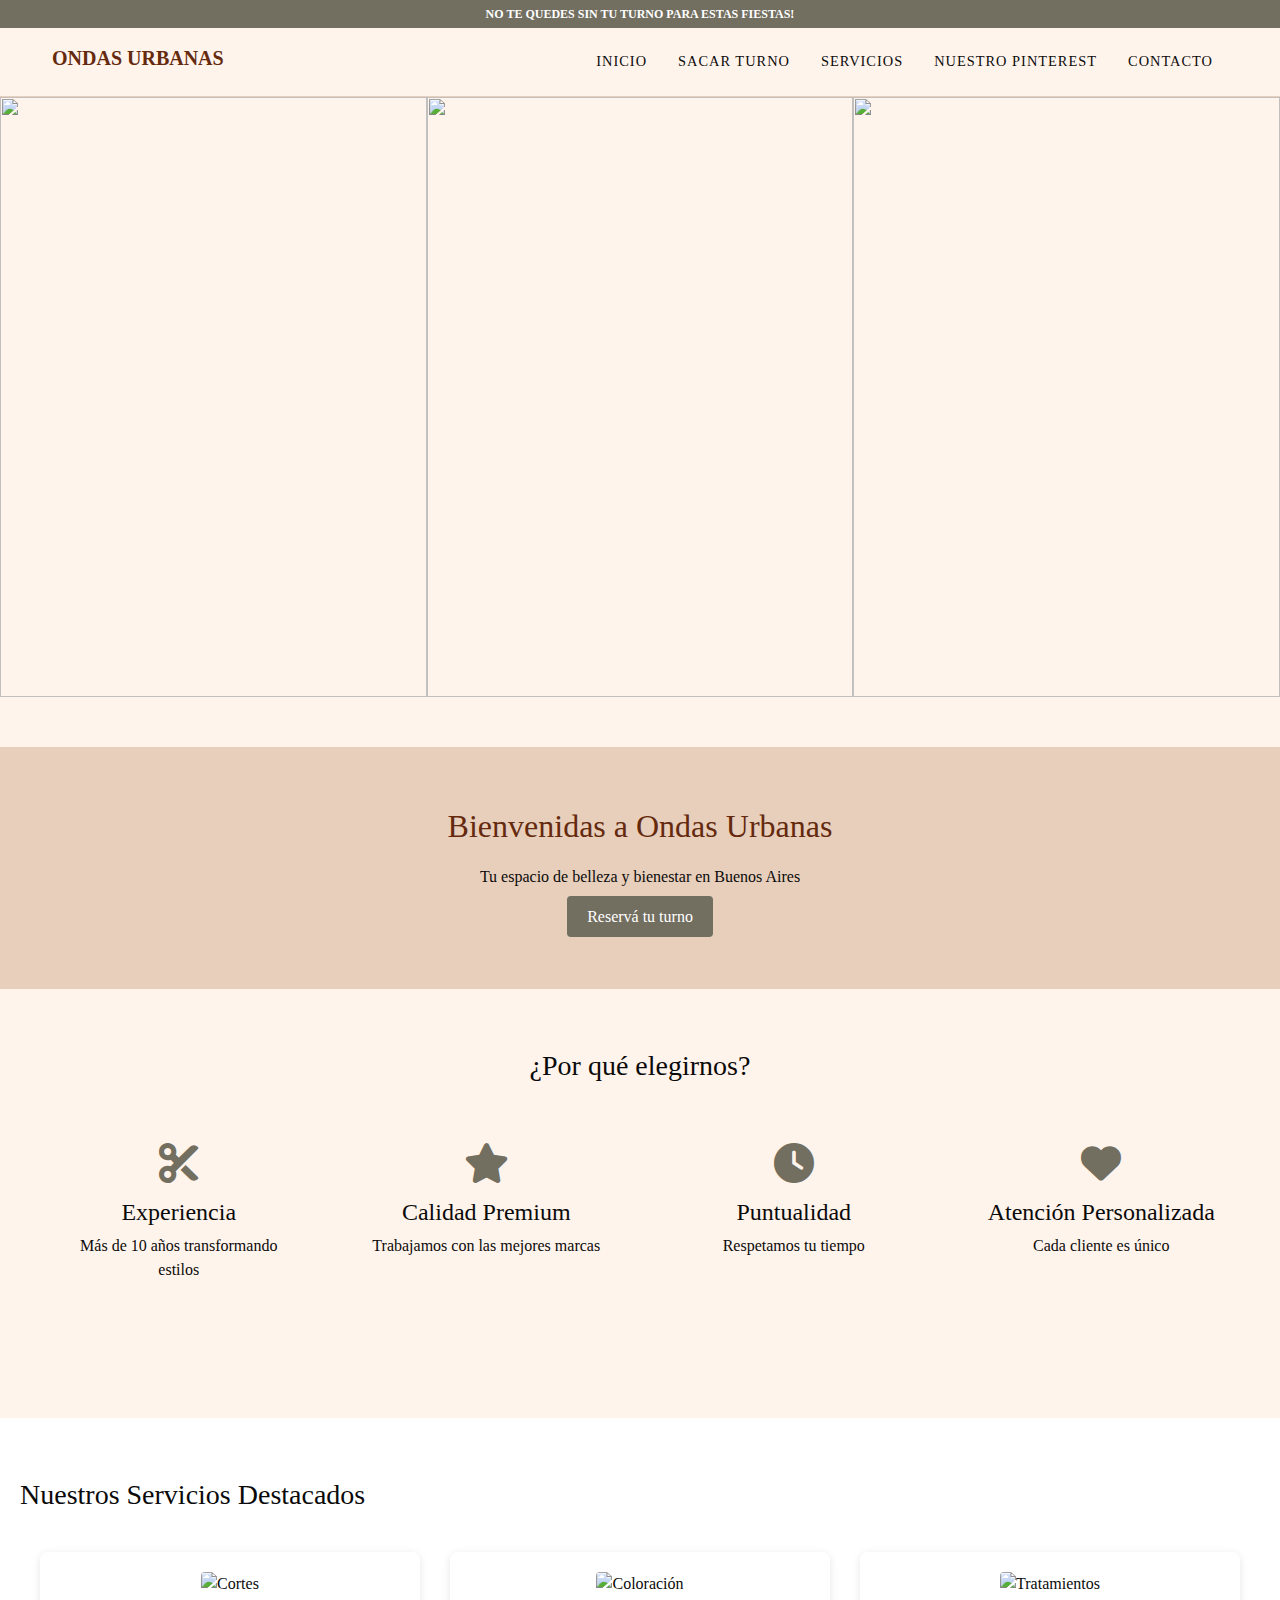
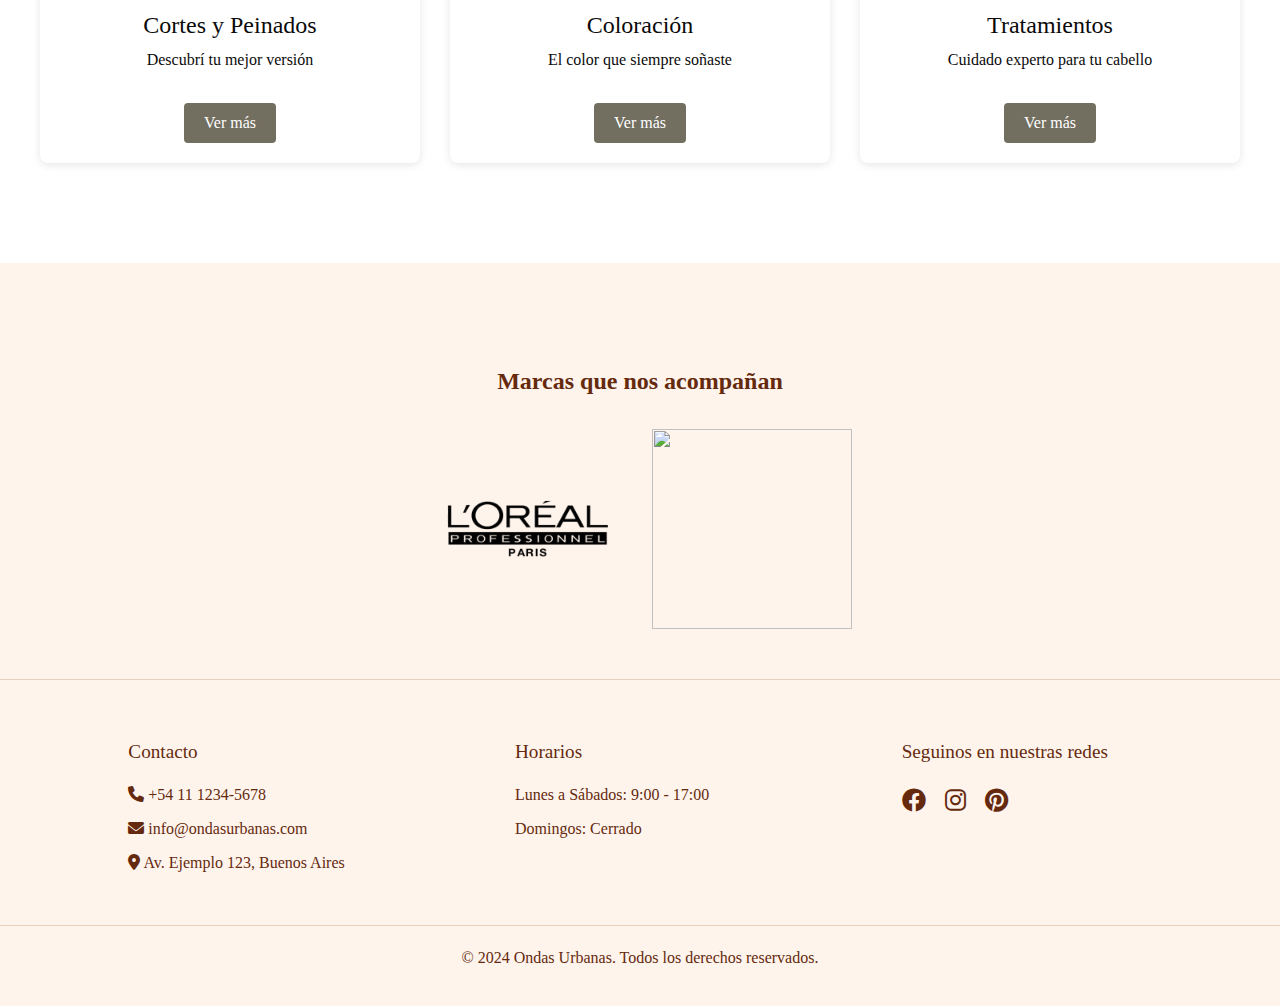
==== commit 0c8f1b39: "Pilar" ====
--- a/index.html
+++ b/index.html
@@ -52,6 +52,64 @@
             </div>
         </div>
         
+        <section class="bienvenida">
+            <div class="bienvenida-contenido">
+                <h2>Bienvenidas a Ondas Urbanas</h2>
+                <p>Tu espacio de belleza y bienestar en Buenos Aires</p>
+                <a href="sacar-turno.html" class="btn-pago">Reservá tu turno</a>
+            </div>
+        </section>
+
+        <section class="por-que-elegirnos">
+            <h3>¿Por qué elegirnos?</h3>
+            <div class="beneficios-grid">
+                <div class="beneficio">
+                    <i class="fas fa-cut"></i>
+                    <h4>Experiencia</h4>
+                    <p>Más de 10 años transformando estilos</p>
+                </div>
+                <div class="beneficio">
+                    <i class="fas fa-star"></i>
+                    <h4>Calidad Premium</h4>
+                    <p>Trabajamos con las mejores marcas</p>
+                </div>
+                <div class="beneficio">
+                    <i class="fas fa-clock"></i>
+                    <h4>Puntualidad</h4>
+                    <p>Respetamos tu tiempo</p>
+                </div>
+                <div class="beneficio">
+                    <i class="fas fa-heart"></i>
+                    <h4>Atención Personalizada</h4>
+                    <p>Cada cliente es único</p>
+                </div>
+            </div>
+        </section>
+
+        <section class="servicios-destacados">
+            <h3>Nuestros Servicios Destacados</h3>
+            <div class="servicios-grid">
+                <div class="servicio-card">
+                    <img src="https://i.pinimg.com/474x/c7/e5/1d/c7e51d07c3b22a3e59cc3135654c7e1a.jpg" alt="Cortes">
+                    <h4>Cortes y Peinados</h4>
+                    <p>Descubrí tu mejor versión</p>
+                    <a href="servicios.html" class="btn-ver-mas">Ver más</a>
+                </div>
+                <div class="servicio-card">
+                    <img src="https://i.pinimg.com/564x/c3/a9/55/c3a955b668dc87bca539e611ce13c094.jpg" alt="Coloración">
+                    <h4>Coloración</h4>
+                    <p>El color que siempre soñaste</p>
+                    <a href="servicios.html" class="btn-ver-mas">Ver más</a>
+                </div>
+                <div class="servicio-card">
+                    <img src="https://i.pinimg.com/474x/5c/13/48/5c1348ba8914ddbf93b7d916aff29519.jpg" alt="Tratamientos">
+                    <h4>Tratamientos</h4>
+                    <p>Cuidado experto para tu cabello</p>
+                    <a href="servicios.html" class="btn-ver-mas">Ver más</a>
+                </div>
+            </div>
+        </section>
+
         <div class="productos">
             <p>Marcas que nos acompañan</p>
             <div class="productos-logos">
--- a/peluqueriastyle.css
+++ b/peluqueriastyle.css
@@ -66,7 +66,7 @@
 /* NAVBAR */
 
 .navbar-nav {
-    gap: 10px;
+    gap: 25px;
     width: 100%;
     display: flex;
     align-items: center;
@@ -77,6 +77,9 @@
     text-decoration: none;
     padding: 3px !important;
     transition: all 0.3s ease;
+    text-transform: uppercase;
+    letter-spacing: 1px;
+    font-size: 0.9em;
 }
 
 .nav-link:hover {
@@ -199,41 +202,134 @@
 
 /* SACAR TURNOS HTML */
 #turnos {
-  padding: 20px;
-  margin: 10px;
+  max-width: 1200px;
+  margin: 40px auto;
+  padding: 0 20px;
+}
+
+.grid-turnos {
+  display: grid;
+  grid-template-columns: repeat(3, 1fr);
+  gap: 30px;
+  margin: 40px 0;
+}
+
+.grid-turnos a {
+  text-decoration: none;
+  background-color: white;
+  color: var(--color-primario);
+  padding: 25px;
+  border-radius: 12px;
+  font-size: 1.1rem;
   text-align: center;
-}
-
-.grid-turnos {
+  transition: all 0.3s ease;
+  border: 2px solid var(--color-secundario);
+  box-shadow: 0 4px 6px rgba(0,0,0,0.05);
   display: flex;
-  justify-content: space-around;
-  gap: 15px;
-  margin-bottom: 20px;
-}
-
-/* formularios de turnos */
+  align-items: center;
+  justify-content: center;
+  min-height: 120px;
+}
+
+.grid-turnos a:hover {
+  background-color: var(--color-primario);
+  color: white;
+  transform: translateY(-5px);
+  box-shadow: 0 6px 12px rgba(0,0,0,0.1);
+  border-color: var(--color-primario);
+}
+
+.titulo-pagina {
+  font-size: 2.2rem;
+  letter-spacing: 1px;
+  margin: 60px 0 20px;
+  position: relative;
+  padding-bottom: 15px;
+}
+
+.titulo-pagina::after {
+  content: '';
+  position: absolute;
+  bottom: 0;
+  left: 50%;
+  transform: translateX(-50%);
+  width: 60px;
+  height: 3px;
+  background-color: var(--color-secundario);
+}
+
+/* Estilos mejorados para formularios */
+.turnos {
+  background-color: white;
+  padding: 2.5rem;
+  border-radius: 12px;
+  box-shadow: 0 4px 15px rgba(0,0,0,0.1);
+  margin: 30px auto;
+  max-width: 1000px;
+  width: 90%;
+}
+
 .turnos form {
   display: none;
-  background-color: white;
-  padding: 20px;
-  border-radius: 8px;
-  box-shadow: 0 4px 8px rgba(0, 0, 0, 0.1);
-  margin-top: 15px;
+}
+
+.turnos form.active {
+  display: block;
+  animation: fadeIn 0.3s ease;
 }
 
 .turnos label {
+  color: var(--color-terciario);
+  font-weight: 600;
+  font-size: 1.1rem;
+  margin-bottom: 8px;
   display: block;
-  margin: 10px 0 5px;
-  text-align: left;
-}
-
-.turnos input,
+}
+
+.turnos input[type="text"],
+.turnos input[type="tel"],
+.turnos input[type="email"],
+.turnos input[type="date"],
 .turnos select {
   width: 100%;
-  padding: 10px;
-  margin-bottom: 15px;
-  border: 1px solid #ccc;
-  border-radius: 4px;
+  padding: 12px;
+  margin-bottom: 20px;
+  border: 2px solid var(--color-secundario);
+  border-radius: 8px;
+  background-color: var(--color-fondo);
+  color: var(--color-texto);
+  font-size: 1rem;
+  transition: all 0.3s ease;
+}
+
+.turnos input:focus,
+.turnos select:focus {
+  outline: none;
+  border-color: var(--color-primario);
+  box-shadow: 0 0 0 3px rgba(114, 110, 96, 0.2);
+}
+
+.turnos button {
+  background-color: var(--color-primario);
+  color: white;
+  padding: 12px 24px;
+  border: none;
+  border-radius: 8px;
+  font-size: 1.1rem;
+  cursor: pointer;
+  transition: all 0.3s ease;
+  margin-top: 10px;
+}
+
+.turnos button:hover {
+  background-color: var(--color-terciario);
+  transform: translateY(-2px);
+  box-shadow: 0 4px 8px rgba(0,0,0,0.2);
+}
+
+@keyframes fadeIn {
+  from { opacity: 0; transform: translateY(10px); }
+  to { opacity: 1; transform: translateY(0); }
 }
 
 #seña-info {
@@ -272,24 +368,6 @@
   border: 1px solid var(--color-primario);
   border-radius: 5px;
   width: 120px; 
-}
-
-.grid-turnos a {
-  text-decoration: none;
-  background-color: var(--color-primario);
-  color: white;
-  padding: 15px 30px;
-  border-radius: 8px;
-  font-size: 16px;
-  text-align: center;
-  transition: background-color 0.3s ease;
-  display: inline-block;
-  width: 30%; 
-}
-
-.grid-turnos a:hover {
-  background-color: var(--color-secundario);
-  color: var(--color-texto);
 }
 
 /* COSAS COMUNES DE TODAS LAS PAGINAS*/
@@ -391,9 +469,9 @@
 
 .checkbox-item {
     display: flex;
-    align-items: center;
-    padding: 8px;
-    transition: background-color 0.3s ease;
+    align-items: flex-start;
+    gap: 8px;
+    margin-bottom: 10px;
 }
 
 .checkbox-item input[type="checkbox"] {
@@ -406,7 +484,7 @@
     margin: 0;
     cursor: pointer;
     position: relative;
-    top: 1px; /* Ajuste fino de la alineación vertical */
+    top: 4px;
 }
 
 .checkbox-item input[type="checkbox"]:checked {
@@ -414,10 +492,9 @@
 }
 
 .checkbox-item label {
-    margin-left: 10px;
-    cursor: pointer;
-    display: inline-block;
-    line-height: 1;
+    flex: 1;
+    margin: 0;
+    line-height: 1.2;
 }
 
 .checkbox-item:hover {
@@ -556,10 +633,12 @@
     cursor: pointer;
     transition: background-color 0.3s ease;
     text-decoration: none !important;
+    margin-top: 10px;
 }
 
 .btn-pago:hover {
     background-color: var(--color-secundario);
+    color: var(--color-texto);
 }
 
 
@@ -690,7 +769,7 @@
   }
 
   .navbar-nav {
-    gap: 10px;  /* Reduce el espacio entre links en móvil */
+    gap: 15px;
   }
 
   .nav-link {
@@ -715,15 +794,15 @@
       box-shadow: 0 2px 5px rgba(0,0,0,0.1);
   }
 
-
-
   .grid-turnos {
-      flex-direction: column;
+    grid-template-columns: 1fr;
+    gap: 15px;
+    padding: 0 20px;
   }
 
   .grid-turnos a {
-      width: 80%;
-      margin: 5px auto;
+    min-height: 100px;
+    padding: 20px;
   }
 
   .fecha-horario-seña {
@@ -781,6 +860,27 @@
     margin: 15px 0;
     padding: 15px;
   }
+
+  .turnos {
+    padding: 1.5rem;
+    margin: 20px auto;
+  }
+
+  .turnos input[type="text"],
+  .turnos input[type="tel"],
+  .turnos input[type="email"],
+  .turnos input[type="date"],
+  .turnos select {
+      padding: 10px;
+      font-size: 0.9rem;
+  }
+
+  .turnos button {
+      width: 100%;
+      padding: 10px;
+  }
+
+  
 }
 
 
@@ -789,21 +889,6 @@
     padding: 20px;
     background-color: var(--color-fondo);
     border-radius: 8px;
-}
-
-#buscar-turno {
-    background-color: var(--color-primario);
-    color: white;
-    padding: 10px 20px;
-    border: none;
-    border-radius: 4px;
-    cursor: pointer;
-    margin-top: 10px;
-}
-
-#buscar-turno:hover {
-    background-color: var(--color-secundario);
-    color: var(--color-texto);
 }
 
 #modificar-detalles {
@@ -1026,3 +1111,148 @@
   border: none;
   margin-right: 1rem;
 }
+
+.servicios-container {
+    display: flex;
+    justify-content: space-between;
+    gap: 20px;
+    margin: 20px 0;
+}
+
+.servicios-grupo {
+    flex: 1;
+}
+
+@media (max-width: 768px) {
+    .servicios-container {
+        flex-direction: column;
+    }
+}
+
+.turnos {
+    width: 95%;
+    max-width: 1400px;
+    margin: 30px auto;
+    padding: 2.5rem;
+}
+
+.servicios-container {
+    display: flex;
+    justify-content: space-between;
+    gap: 30px;
+    margin: 20px 0;
+    width: 100%;
+}
+
+.servicios-grupo {
+    flex: 1;
+    min-width: 0;
+}
+
+@media (max-width: 768px) {
+    .turnos {
+        width: 98%;
+        padding: 1.5rem;
+    }
+    
+    .servicios-container {
+        flex-direction: column;
+    }
+}
+
+.bienvenida {
+    background-color: var(--color-secundario);
+    padding: 60px 20px;
+    text-align: center;
+}
+
+.bienvenida-contenido {
+    max-width: 800px;
+    margin: 0 auto;
+}
+
+.bienvenida h2 {
+    color: var(--color-terciario);
+    margin-bottom: 20px;
+}
+
+.por-que-elegirnos {
+    padding: 60px 20px;
+    background-color: var(--color-fondo);
+    text-align: center;
+}
+
+.beneficios-grid {
+    display: grid;
+    grid-template-columns: repeat(auto-fit, minmax(250px, 1fr));
+    gap: 30px;
+    max-width: 1200px;
+    margin: 40px auto;
+}
+
+.beneficio {
+    padding: 20px;
+}
+
+.beneficio i {
+    font-size: 2.5em;
+    color: var(--color-primario);
+    margin-bottom: 15px;
+}
+
+.servicios-destacados {
+    padding: 60px 20px;
+    background-color: white;
+}
+
+.servicios-grid {
+    display: grid;
+    grid-template-columns: repeat(auto-fit, minmax(300px, 1fr));
+    gap: 30px;
+    max-width: 1200px;
+    margin: 40px auto;
+}
+
+.servicio-card {
+    text-align: center;
+    padding: 20px;
+    border-radius: 8px;
+    box-shadow: 0 2px 8px rgba(0,0,0,0.1);
+    transition: transform 0.3s ease;
+}
+
+.servicio-card:hover {
+    transform: translateY(-5px);
+}
+
+.servicio-card img {
+    width: 100%;
+    height: 200px;
+    object-fit: cover;
+    border-radius: 4px;
+    margin-bottom: 15px;
+}
+
+.btn-ver-mas {
+    display: inline-block;
+    padding: 8px 20px;
+    background-color: var(--color-primario);
+    color: white;
+    text-decoration: none;
+    border-radius: 4px;
+    margin-top: 15px;
+    transition: background-color 0.3s ease;
+}
+
+.btn-ver-mas:hover {
+    background-color: var(--color-secundario);
+    color: var(--color-texto);
+}
+
+@media (max-width: 768px) {
+    .beneficios-grid,
+    .servicios-grid {
+        grid-template-columns: 1fr;
+        padding: 0 20px;
+    }
+}
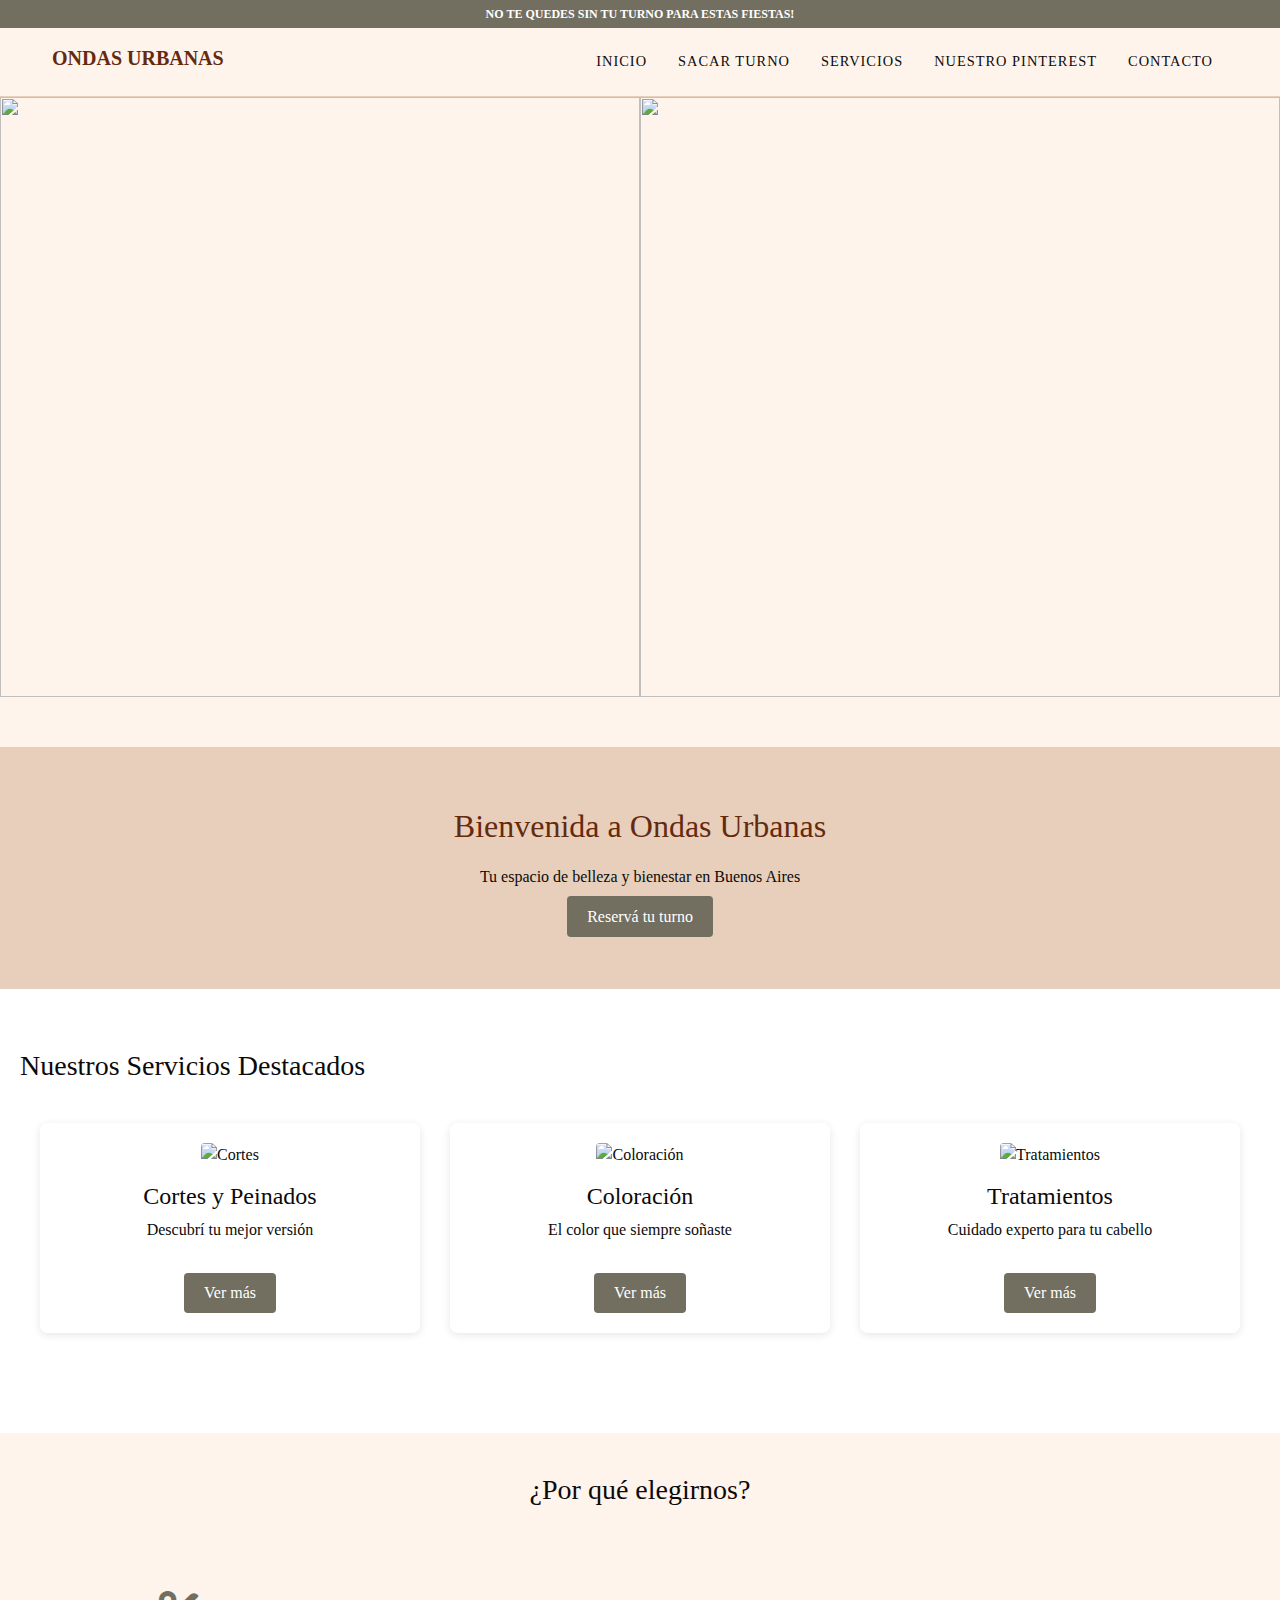
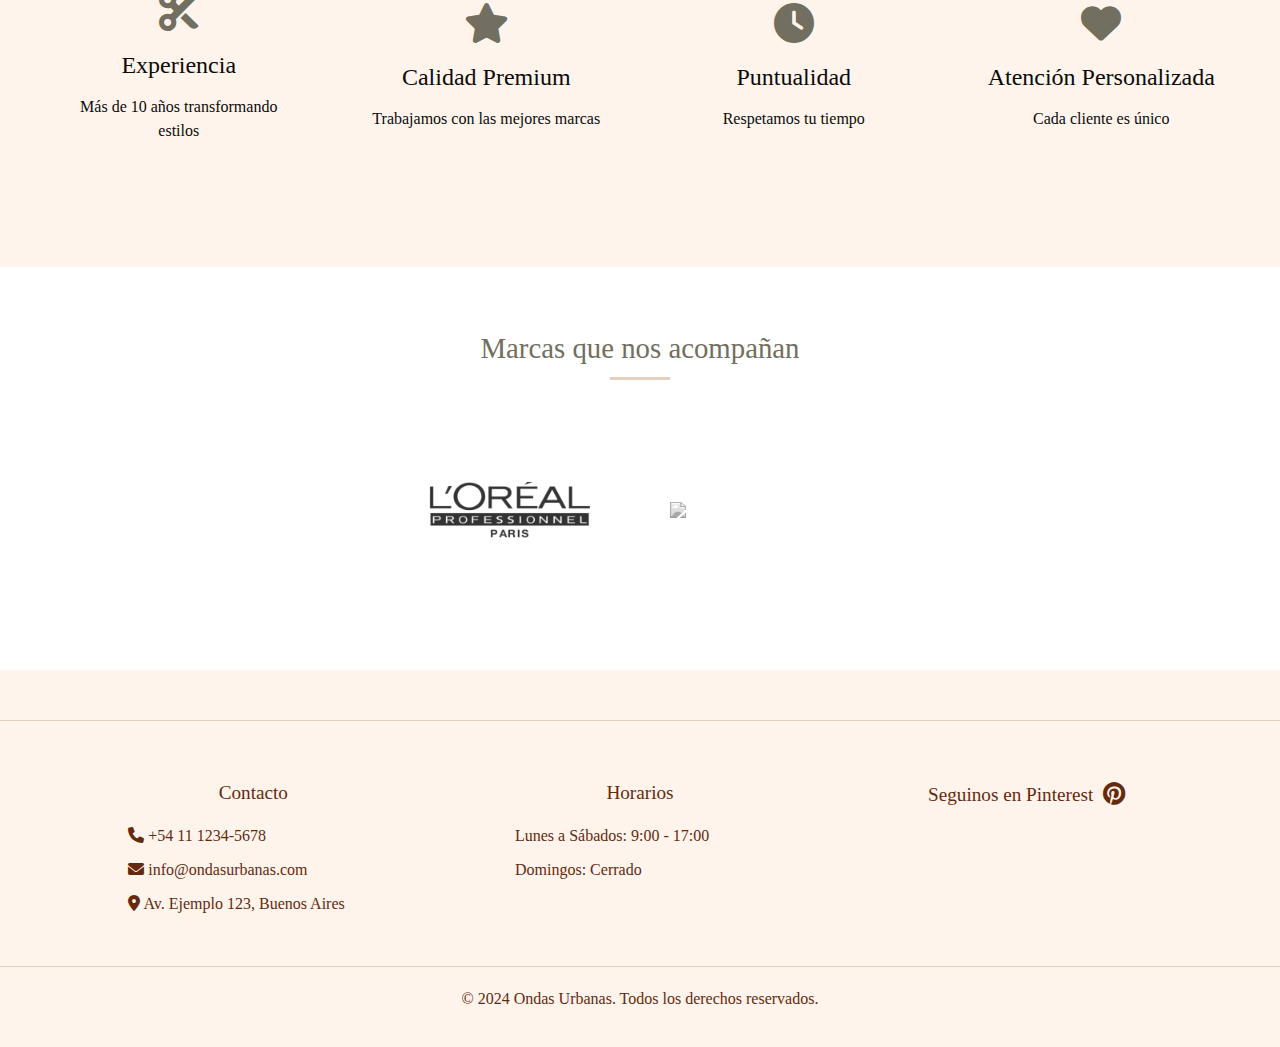
==== commit 946f3931: "Pilar" ====
--- a/index.html
+++ b/index.html
@@ -54,9 +54,33 @@
         
         <section class="bienvenida">
             <div class="bienvenida-contenido">
-                <h2>Bienvenidas a Ondas Urbanas</h2>
+                <h2>Bienvenida a Ondas Urbanas</h2>
                 <p>Tu espacio de belleza y bienestar en Buenos Aires</p>
                 <a href="sacar-turno.html" class="btn-pago">Reservá tu turno</a>
+            </div>
+        </section>
+
+        <section class="servicios-destacados">
+            <h3>Nuestros Servicios Destacados</h3>
+            <div class="servicios-grid">
+                <div class="servicio-card">
+                    <img src="https://i.pinimg.com/474x/c7/e5/1d/c7e51d07c3b22a3e59cc3135654c7e1a.jpg" alt="Cortes">
+                    <h4>Cortes y Peinados</h4>
+                    <p>Descubrí tu mejor versión</p>
+                    <a href="servicios.html" class="btn-ver-mas">Ver más</a>
+                </div>
+                <div class="servicio-card">
+                    <img src="https://i.pinimg.com/564x/c3/a9/55/c3a955b668dc87bca539e611ce13c094.jpg" alt="Coloración">
+                    <h4>Coloración</h4>
+                    <p>El color que siempre soñaste</p>
+                    <a href="servicios.html" class="btn-ver-mas">Ver más</a>
+                </div>
+                <div class="servicio-card">
+                    <img src="https://i.pinimg.com/474x/5c/13/48/5c1348ba8914ddbf93b7d916aff29519.jpg" alt="Tratamientos">
+                    <h4>Tratamientos</h4>
+                    <p>Cuidado experto para tu cabello</p>
+                    <a href="servicios.html" class="btn-ver-mas">Ver más</a>
+                </div>
             </div>
         </section>
 
@@ -82,30 +106,6 @@
                     <i class="fas fa-heart"></i>
                     <h4>Atención Personalizada</h4>
                     <p>Cada cliente es único</p>
-                </div>
-            </div>
-        </section>
-
-        <section class="servicios-destacados">
-            <h3>Nuestros Servicios Destacados</h3>
-            <div class="servicios-grid">
-                <div class="servicio-card">
-                    <img src="https://i.pinimg.com/474x/c7/e5/1d/c7e51d07c3b22a3e59cc3135654c7e1a.jpg" alt="Cortes">
-                    <h4>Cortes y Peinados</h4>
-                    <p>Descubrí tu mejor versión</p>
-                    <a href="servicios.html" class="btn-ver-mas">Ver más</a>
-                </div>
-                <div class="servicio-card">
-                    <img src="https://i.pinimg.com/564x/c3/a9/55/c3a955b668dc87bca539e611ce13c094.jpg" alt="Coloración">
-                    <h4>Coloración</h4>
-                    <p>El color que siempre soñaste</p>
-                    <a href="servicios.html" class="btn-ver-mas">Ver más</a>
-                </div>
-                <div class="servicio-card">
-                    <img src="https://i.pinimg.com/474x/5c/13/48/5c1348ba8914ddbf93b7d916aff29519.jpg" alt="Tratamientos">
-                    <h4>Tratamientos</h4>
-                    <p>Cuidado experto para tu cabello</p>
-                    <a href="servicios.html" class="btn-ver-mas">Ver más</a>
                 </div>
             </div>
         </section>
@@ -136,12 +136,9 @@
             </div>
             
             <div class="footer-section">
-                <h3>Seguinos en nuestras redes</h3>
-                <div class="social-links">
-                    <a href="#"><i class="fab fa-facebook"></i></a>
-                    <a href="#"><i class="fab fa-instagram"></i></a>
-                    <a href="#"><i class="fab fa-pinterest"></i></a>
-                </div>
+                <h3>Seguinos en Pinterest <a href="https://pin.it/77kDfcLPh" target="_blank" rel="noopener noreferrer">
+                    <i class="fab fa-pinterest"></i>
+                </a></h3>
             </div>
         </div>
         <div class="footer-bottom">
--- a/peluqueriastyle.css
+++ b/peluqueriastyle.css
@@ -101,20 +101,20 @@
 
 .carrusel {
   display: flex;
-  transition: transform 1s ease-in-out;
   width: 100%;
+  height: 100%;
 }
 
 .slide {
-  min-width: 33.33%;
-  transition: transform 1s ease;
+  min-width: 50%;
+  height: 100%;
+  flex-shrink: 0;
 }
 
 .slide img {
   width: 100%;
-  height: 600px;
+  height: 100%;
   object-fit: cover;
-  display: block;
 }
 
 
@@ -125,27 +125,52 @@
 
 /* SECCIÓN MARCAS */
 .productos {
-  display:flex;
-  flex-direction: column;
+  padding: 60px 20px;
+  text-align: center;
+  background-color: white;
+  margin-top: 40px;
+}
+
+.productos p {
+  color: var(--color-primario);
+  font-size: 1.8em;
+  margin-bottom: 40px;
+  position: relative;
+  display: inline-block;
+}
+
+.productos p::after {
+  content: '';
+  position: absolute;
+  bottom: -10px;
+  left: 50%;
+  transform: translateX(-50%);
+  width: 60px;
+  height: 3px;
+  background-color: var(--color-secundario);
+}
+
+.productos-logos {
+  display: flex;
+  justify-content: center;
   align-items: center;
-  text-align: center;
-  gap: 15px;
-  margin-top: 100px;
-}
-
-.productos p {
-  font-size: 24px;
-  margin-bottom: 15px;
-  font-weight: bold;
-  color: var(--color-terciario);
+  gap: 60px;
+  max-width: 1200px;
+  margin: 0 auto;
+  flex-wrap: wrap;
 }
 
 .productos-logos img {
-  width: 200px; 
-  height: 200px;
-  object-fit: contain; 
-  margin: 0 10px;  
-  transition: transform 0.3s ease-in-out;
+  max-width: 200px;
+  height: auto;
+  opacity: 0.8;
+  transition: opacity 0.3s ease;
+  filter: grayscale(100%);
+}
+
+.productos-logos img:hover {
+  opacity: 1;
+  filter: grayscale(0%);
 }
 
 
@@ -385,7 +410,7 @@
 /* FOOTER */
 .footer {
   background-color: var(--color-fondo);
-  color: white;
+  color: var(--color-terciario);
   padding: 40px 0 20px;
   margin-top: 50px;
   position: relative; 
@@ -407,7 +432,10 @@
 }
 
 .footer-section h3 {
-  color: var(--color-terciario);
+  display: flex;
+  align-items: center;
+  justify-content: center;
+  gap: 10px; /* Espacio entre el texto y el ícono */
   margin-bottom: 20px;
   font-size: 1.2em;
 }
@@ -417,16 +445,8 @@
   color: var(--color-terciario);
 }
 
-.social-links a {
-  color: var(--color-terciario);
-  margin-right: 15px;
-  font-size: 1.5em;
-  text-decoration: none;
-  transition: color 0.3s ease;
-}
-
-.social-links a:hover {
-  color: var(--color-texto);
+.social-links {
+  display: none; /* Ya no necesitamos esta sección */
 }
 
 .footer-bottom {
@@ -1177,7 +1197,7 @@
 }
 
 .por-que-elegirnos {
-    padding: 60px 20px;
+    padding: 40px 20px;
     background-color: var(--color-fondo);
     text-align: center;
 }
@@ -1187,17 +1207,30 @@
     grid-template-columns: repeat(auto-fit, minmax(250px, 1fr));
     gap: 30px;
     max-width: 1200px;
-    margin: 40px auto;
+    margin: 60px auto 20px;
 }
 
 .beneficio {
     padding: 20px;
+    display: flex;
+    flex-direction: column;
+    align-items: center;
+    justify-content: center;
+    min-height: 200px;
 }
 
 .beneficio i {
     font-size: 2.5em;
     color: var(--color-primario);
+    margin-bottom: 20px;
+}
+
+.beneficio h4 {
     margin-bottom: 15px;
+}
+
+.beneficio p {
+    margin: 0;
 }
 
 .servicios-destacados {
@@ -1256,3 +1289,13 @@
         padding: 0 20px;
     }
 }
+
+.footer-section h3 a {
+    color: var(--color-terciario);
+    font-size: 1.2em;
+    transition: color 0.3s ease;
+}
+
+.footer-section h3 a:hover {
+    color: var(--color-secundario);
+}
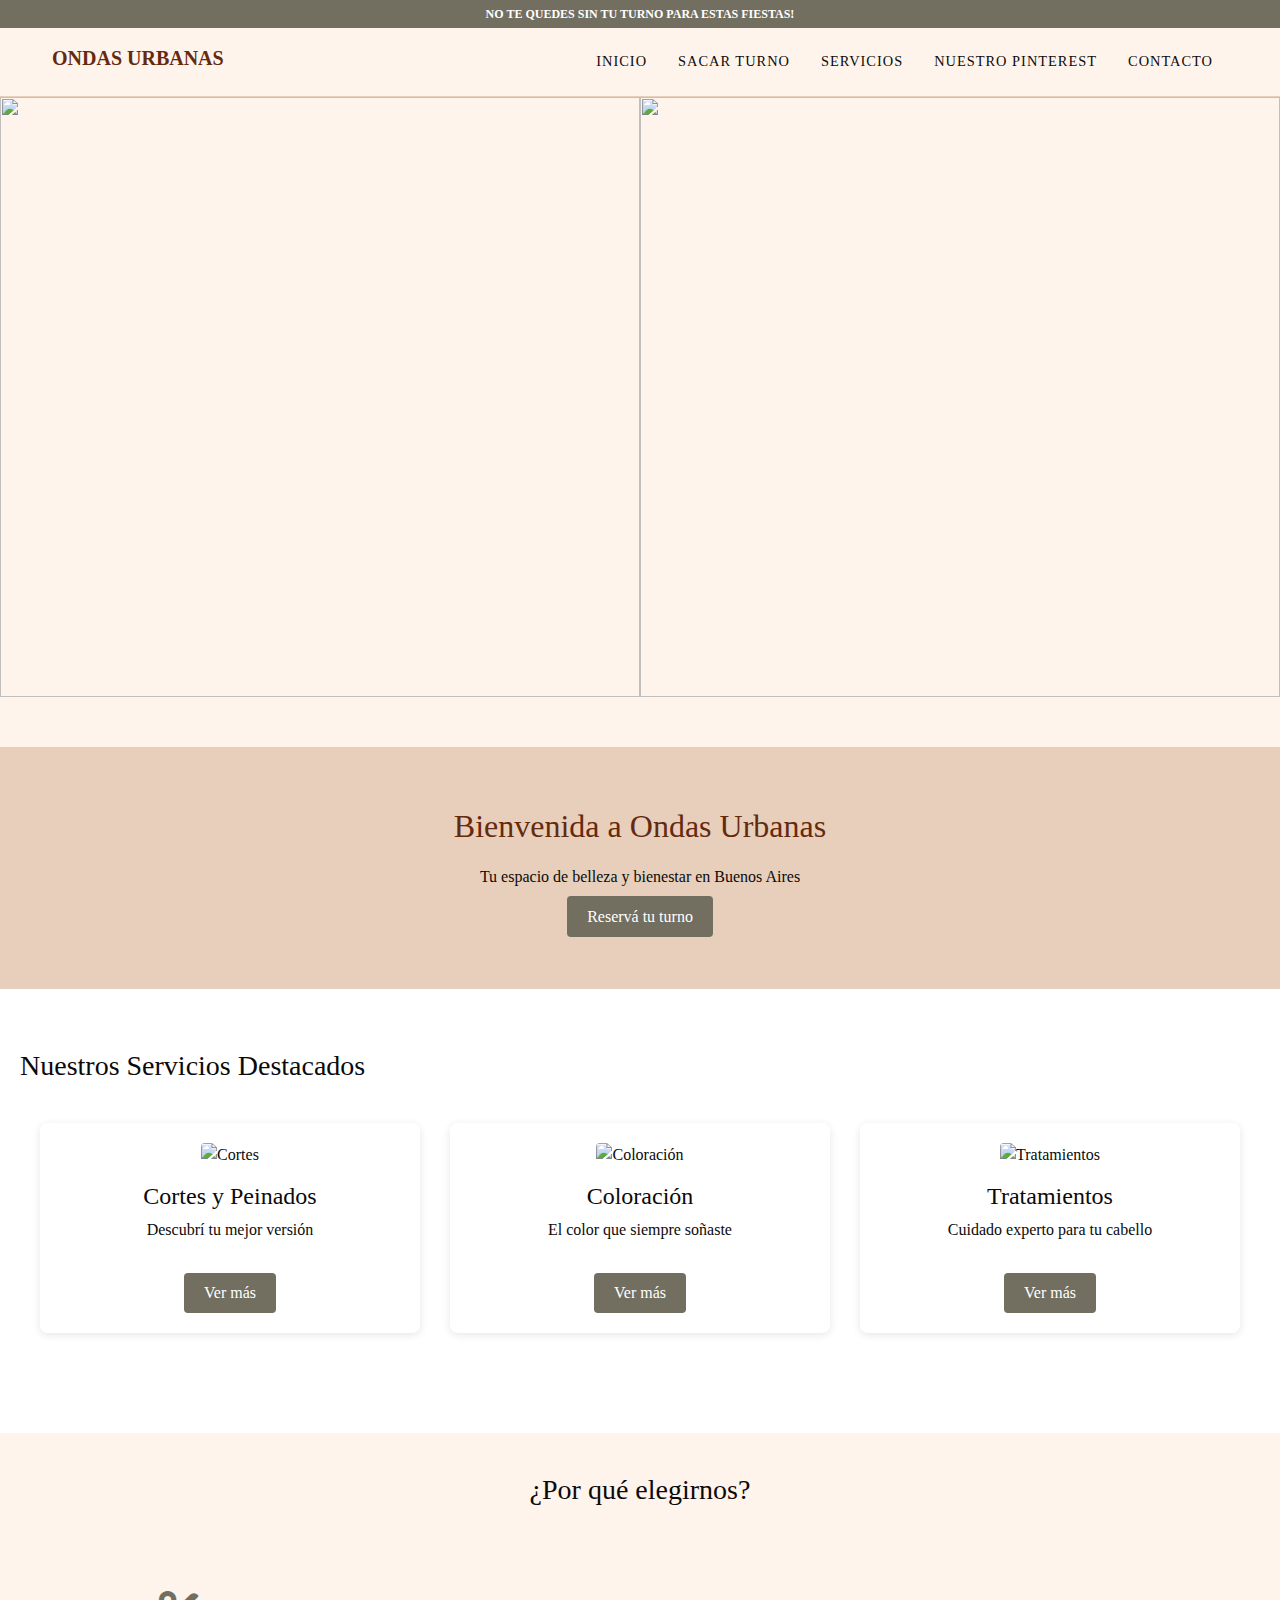
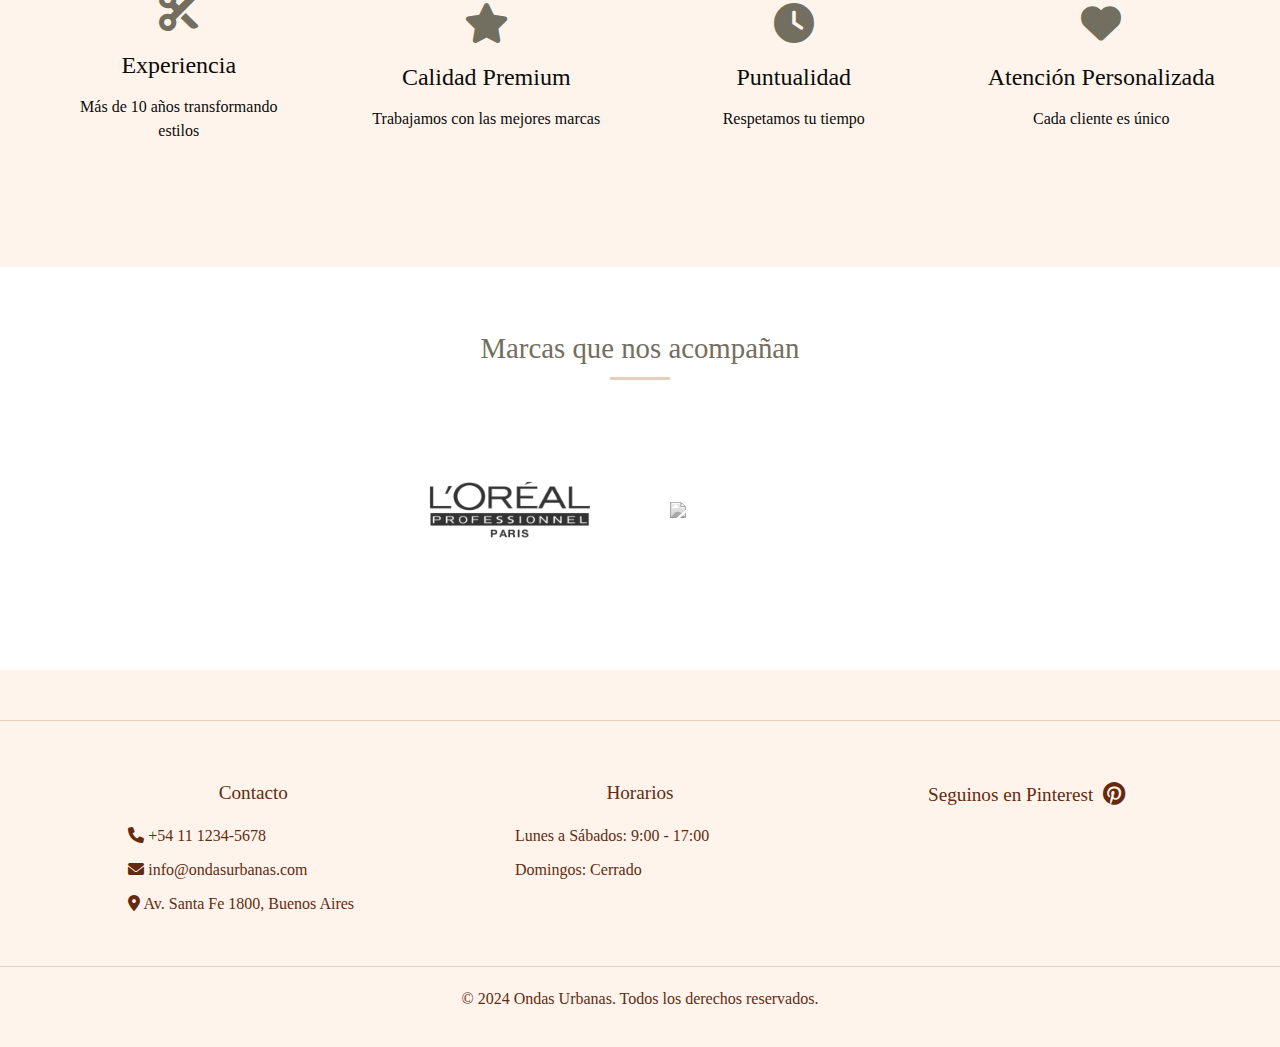
==== commit 1ed89f00: "Pilar" ====
--- a/index.html
+++ b/index.html
@@ -126,7 +126,7 @@
                 <h3>Contacto</h3>
                 <p><i class="fas fa-phone"></i> +54 11 1234-5678</p>
                 <p><i class="fas fa-envelope"></i> info@ondasurbanas.com</p>
-                <p><i class="fas fa-map-marker-alt"></i> Av. Ejemplo 123, Buenos Aires</p>
+                <p><i class="fas fa-map-marker-alt"></i> Av. Santa Fe 1800, Buenos Aires</p>
             </div>
             
             <div class="footer-section">
--- a/peluqueriastyle.css
+++ b/peluqueriastyle.css
@@ -283,7 +283,6 @@
   background-color: var(--color-secundario);
 }
 
-/* Estilos mejorados para formularios */
 .turnos {
   background-color: white;
   padding: 2.5rem;
@@ -435,7 +434,7 @@
   display: flex;
   align-items: center;
   justify-content: center;
-  gap: 10px; /* Espacio entre el texto y el ícono */
+  gap: 10px; 
   margin-bottom: 20px;
   font-size: 1.2em;
 }
@@ -443,10 +442,6 @@
 .footer-section p {
   margin: 10px 0;
   color: var(--color-terciario);
-}
-
-.social-links {
-  display: none; /* Ya no necesitamos esta sección */
 }
 
 .footer-bottom {
@@ -793,20 +788,19 @@
   }
 
   .nav-link {
-      padding: 8px !important;  /* Reduce el padding en móvil */
-      font-size: 0.9em;  /* Reduce ligeramente el tamaño de fuente */
+      padding: 8px !important;  
+      font-size: 0.9em;  
   }
 
   .navbar-toggler {
-      padding: 4px 8px;  /* Ajusta el tamaño del botón hamburguesa */
-      margin-right: 0;  /* Elimina el margen derecho en móvil */
+      padding: 4px 8px; 
+      margin-right: 0;  
   }
 
   .container-fluid {
-      padding: 0;  /* Elimina el padding extra del contenedor */
-  }
-
-  /* Mejora el espaciado del menú desplegable */
+      padding: 0;  
+  }
+
   .collapse.show {
       margin-top: 10px;
       background-color: var(--color-fondo);
@@ -1061,9 +1055,6 @@
   font-size: 0.9em;
 }
 
-
-
-
 /* RESUMEN DEL TURNO */
 #resumen-turno ul {
     list-style: none;
@@ -1092,10 +1083,6 @@
     color: var(--color-terciario);
     margin-bottom: 20px;
 }
-
-
-
-
 
 @media (max-width: 991px) {
   .container-header {
